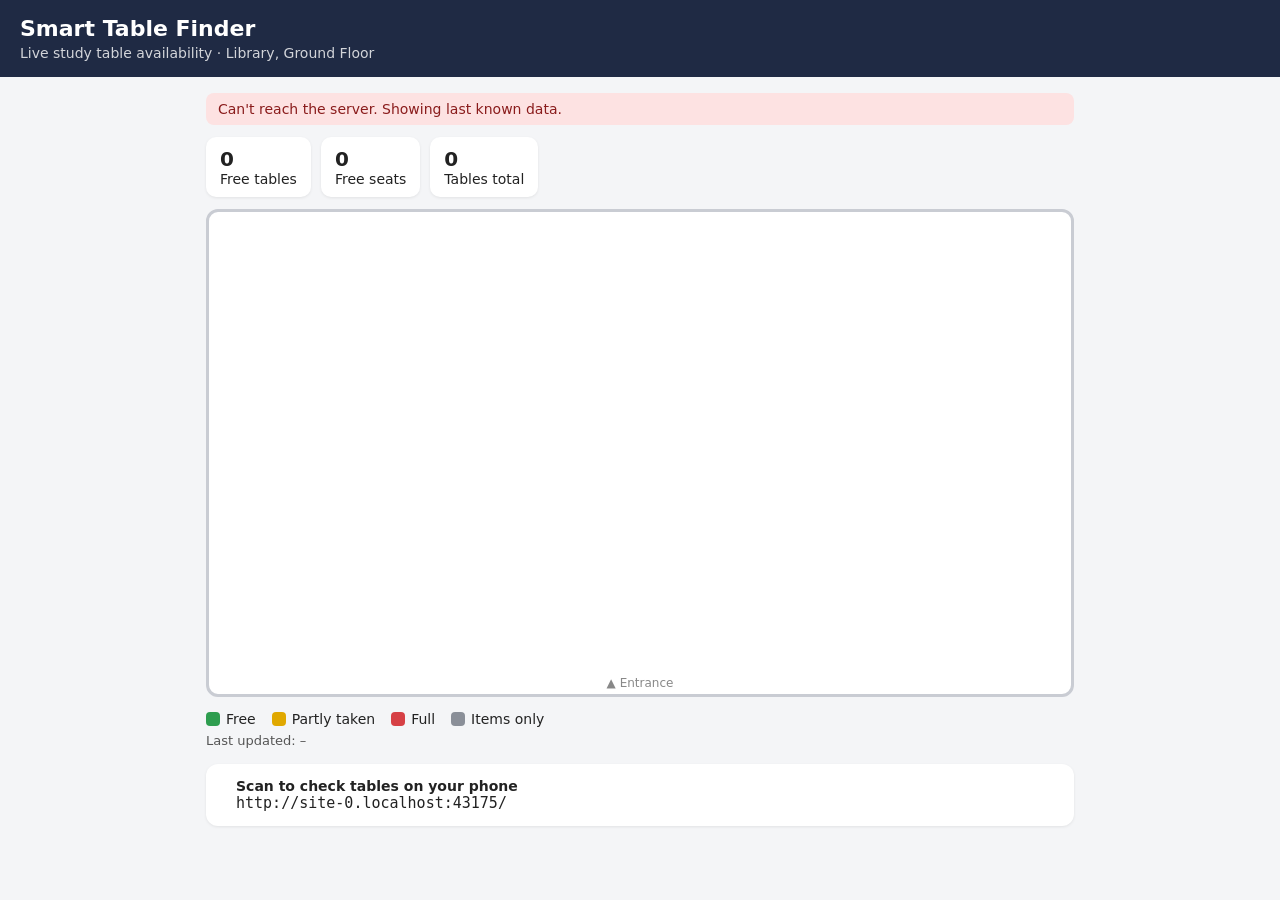
==== frontend/index.html @ f82ae107 "Add live dashboard frontend with QR code" ====
<!DOCTYPE html>
<html lang="en">
<head>
<meta charset="UTF-8">
<meta name="viewport" content="width=device-width, initial-scale=1.0">
<title>Smart Table Finder</title>
<style>
  * { box-sizing: border-box; }
  body {
    margin: 0;
    font-family: system-ui, -apple-system, Segoe UI, Roboto, sans-serif;
    background: #f4f5f7;
    color: #222;
  }
  header {
    background: #1f2a44;
    color: #fff;
    padding: 16px 20px;
  }
  header h1 { margin: 0; font-size: 22px; }
  header p { margin: 4px 0 0; font-size: 14px; opacity: 0.8; }

  main { max-width: 900px; margin: 0 auto; padding: 16px; }

  .summary {
    display: flex; gap: 10px; flex-wrap: wrap; margin-bottom: 12px;
  }
  .summary div {
    background: #fff; border-radius: 10px; padding: 10px 14px;
    box-shadow: 0 1px 3px rgba(0,0,0,0.08); font-size: 14px;
  }
  .summary b { font-size: 20px; display: block; }

  /* Floor plan: tables are placed with x/y percentages */
  .floor {
    position: relative;
    width: 100%;
    aspect-ratio: 16 / 9;
    background: #fff;
    border: 3px solid #c9ccd3;
    border-radius: 12px;
    overflow: hidden;
  }
  .floor .label-door {
    position: absolute; bottom: 4px; left: 50%; transform: translateX(-50%);
    font-size: 12px; color: #888;
  }
  .table {
    position: absolute;
    transform: translate(-50%, -50%);
    width: 22%;
    height: 26%;
    border-radius: 12px;
    display: flex; flex-direction: column;
    align-items: center; justify-content: center;
    color: #fff; font-weight: 600;
    box-shadow: 0 2px 6px rgba(0,0,0,0.15);
    transition: background-color 0.4s;
    text-align: center;
    padding: 4px;
  }
  .table .name { font-size: clamp(12px, 2.2vw, 18px); }
  .table .count { font-size: clamp(11px, 1.8vw, 15px); font-weight: 400; }
  .table .state { font-size: clamp(10px, 1.5vw, 13px); font-weight: 400; opacity: 0.95; }

  .free   { background: #2e9d4f; }
  .partly { background: #e0a800; }
  .full   { background: #d64045; }
  .items  { background: #8a8f98; }
  .unknown{ background: #c9ccd3; color: #333; }

  .legend {
    display: flex; gap: 16px; flex-wrap: wrap;
    margin: 14px 0 6px; font-size: 14px;
  }
  .legend span { display: inline-flex; align-items: center; gap: 6px; }
  .dot { width: 14px; height: 14px; border-radius: 4px; display: inline-block; }

  .status-bar { font-size: 13px; color: #555; }
  .qr-box {
    display: flex; align-items: center; gap: 16px; flex-wrap: wrap;
    background: #fff; border-radius: 12px; padding: 14px;
    margin-top: 16px; box-shadow: 0 1px 3px rgba(0,0,0,0.08);
  }
  .qr-box img { width: 140px; height: 140px; image-rendering: pixelated; }
  .qr-box .qr-text { font-size: 14px; }
  .qr-box .qr-url { font-family: monospace; font-size: 15px; word-break: break-all; }
  .offline {
    display: none;
    background: #fde2e2; color: #8a1c1c;
    padding: 8px 12px; border-radius: 8px; margin-bottom: 12px; font-size: 14px;
  }
</style>
</head>
<body>

<header>
  <h1>Smart Table Finder</h1>
  <p>Live study table availability · Library, Ground Floor</p>
</header>

<main>
  <div class="offline" id="offline">Can't reach the server. Showing last known data.</div>

  <div class="summary">
    <div><b id="sum-free">0</b>Free tables</div>
    <div><b id="sum-seats">0</b>Free seats</div>
    <div><b id="sum-total">0</b>Tables total</div>
  </div>

  <div class="floor" id="floor">
    <div class="label-door">▲ Entrance</div>
  </div>

  <div class="legend">
    <span><i class="dot free"></i>Free</span>
    <span><i class="dot partly"></i>Partly taken</span>
    <span><i class="dot full"></i>Full</span>
    <span><i class="dot items"></i>Items only</span>
  </div>

  <div class="status-bar" id="updated">Last updated: –</div>

  <div class="qr-box">
    <div id="qr"></div>
    <div class="qr-text">
      <b>Scan to check tables on your phone</b><br>
      <span class="qr-url" id="qr-url"></span>
    </div>
  </div>
</main>

<script src="qrcode.js"></script>

<script>
  // ===== SETTINGS =====
  // Fake data is used automatically when the file is opened by double-click,
  // or when the address ends with ?fake=1. Otherwise it reads the backend.
  const USE_FAKE_DATA = location.protocol === "file:" ||
                        new URLSearchParams(location.search).has("fake");
  const STATUS_URL = "/status";      // backend endpoint (Person 3)

  // Address the QR code points to. Leave empty to use the address the page
  // is opened with. Set it (e.g. "http://172.20.10.3:8000") if you open the
  // page as localhost on the laptop but want phones to use the laptop's IP.
  const PUBLIC_URL = "";
  const REFRESH_MS = 2000;           // refresh every 2 seconds

  // Where each table sits on the floor plan (x, y in % of the floor).
  // Change these to match the room in the test video.
  const TABLE_LAYOUT = {
    1: { x: 20, y: 28 },
    2: { x: 50, y: 28 },
    3: { x: 80, y: 28 },
    4: { x: 35, y: 70 },
    5: { x: 65, y: 70 }
  };

  const STATUS_TEXT = {
    free: "Free",
    partly: "Partly taken",
    full: "Full",
    items: "Items only"
  };

  // ===== FAKE DATA (for testing before the backend exists) =====
  const fakeTables = [
    { table_id: 1, seats: 4, people: 0, items: 0 },
    { table_id: 2, seats: 4, people: 2, items: 1 },
    { table_id: 3, seats: 2, people: 2, items: 2 },
    { table_id: 4, seats: 4, people: 0, items: 2 },
    { table_id: 5, seats: 6, people: 3, items: 1 }
  ];

  function statusFromCounts(t) {
    if (t.people === 0 && t.items === 0) return "free";
    if (t.people === 0 && t.items > 0) return "items";
    if (t.people >= t.seats) return "full";
    return "partly";
  }

  function makeFakeStatus() {
    // Randomly change one table each refresh so you can see updates
    const t = fakeTables[Math.floor(Math.random() * fakeTables.length)];
    t.people = Math.floor(Math.random() * (t.seats + 1));
    t.items = Math.floor(Math.random() * 3);
    return fakeTables.map(t => ({
      table_id: t.table_id,
      seats: t.seats,
      people: t.people,
      status: statusFromCounts(t)
    }));
  }

  // ===== DRAWING =====
  function render(tables) {
    const floor = document.getElementById("floor");
    let freeTables = 0, freeSeats = 0;

    // Tables the server no longer reports (e.g. detector stopped): show "No data"
    const seen = new Set(tables.map(t => "table-" + t.table_id));
    floor.querySelectorAll(".table").forEach(box => {
      if (!seen.has(box.id)) {
        box.className = "table unknown";
        box.querySelector(".count").textContent = "";
        box.querySelector(".state").textContent = "No data";
      }
    });

    tables.forEach(t => {
      const pos = TABLE_LAYOUT[t.table_id] || { x: 50, y: 50 };
      let box = document.getElementById("table-" + t.table_id);

      if (!box) {
        box = document.createElement("div");
        box.id = "table-" + t.table_id;
        box.innerHTML = '<div class="name"></div><div class="count"></div><div class="state"></div>';
        floor.appendChild(box);
      }

      const status = STATUS_TEXT[t.status] ? t.status : "unknown";
      box.className = "table " + status;
      box.style.left = pos.x + "%";
      box.style.top = pos.y + "%";
      box.querySelector(".name").textContent = "Table " + t.table_id;
      box.querySelector(".count").textContent = t.people + " / " + t.seats + " seats";
      box.querySelector(".state").textContent = STATUS_TEXT[t.status] || "Unknown";

      if (t.status === "free") freeTables++;
      if (t.status === "free" || t.status === "partly") {
        freeSeats += Math.max(t.seats - t.people, 0);
      }
    });

    document.getElementById("sum-free").textContent = freeTables;
    document.getElementById("sum-seats").textContent = freeSeats;
    document.getElementById("sum-total").textContent = tables.length;
    document.getElementById("updated").textContent =
      "Last updated: " + new Date().toLocaleTimeString();
  }

  // ===== GET DATA =====
  async function update() {
    const offline = document.getElementById("offline");
    try {
      let tables;
      if (USE_FAKE_DATA) {
        tables = makeFakeStatus();
      } else {
        const res = await fetch(STATUS_URL, { cache: "no-store" });
        if (!res.ok) throw new Error("HTTP " + res.status);
        tables = await res.json();
      }
      offline.style.display = "none";
      render(tables);
    } catch (err) {
      console.log("Update failed:", err);
      offline.style.display = "block";
    }
  }

  // ===== QR CODE =====
  function drawQR() {
    const isLocal = location.protocol === "file:" ||
                    ["localhost", "127.0.0.1"].includes(location.hostname);
    const url = PUBLIC_URL || (isLocal ? "" : location.origin + "/");
    const urlEl = document.getElementById("qr-url");

    if (!url) {
      urlEl.textContent = "Open this page as http://YOUR-IP:8000 (or set PUBLIC_URL) to show the QR code.";
      return;
    }
    urlEl.textContent = url;
    if (typeof qrcode !== "function") return;   // QR library missing: show the address only
    const qr = qrcode(0, "M");
    qr.addData(url);
    qr.make();
    document.getElementById("qr").innerHTML = qr.createImgTag(5, 8);
  }

  drawQR();
  update();
  setInterval(update, REFRESH_MS);
</script>

</body>
</html>
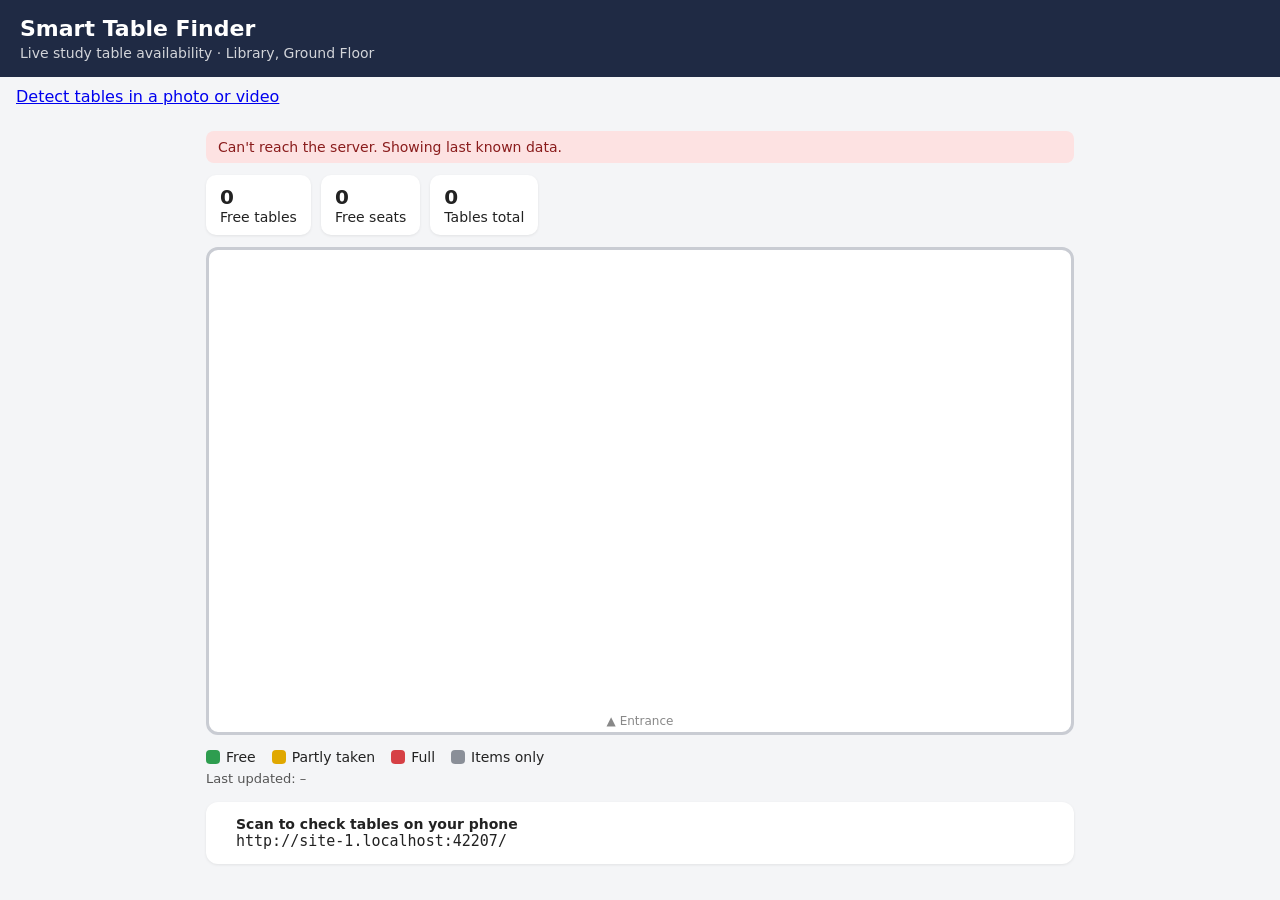
==== commit d952406a: "Display hosted Roboflow table predictions on the selected photo or video frame" ====
--- a/frontend/index.html
+++ b/frontend/index.html
@@ -98,6 +98,7 @@
   <h1>Smart Table Finder</h1>
   <p>Live study table availability · Library, Ground Floor</p>
 </header>
+<nav style="padding: 0.6rem 1rem"><a href="/photo.html">Detect tables in a photo or video</a></nav>
 
 <main>
   <div class="offline" id="offline">Can't reach the server. Showing last known data.</div>
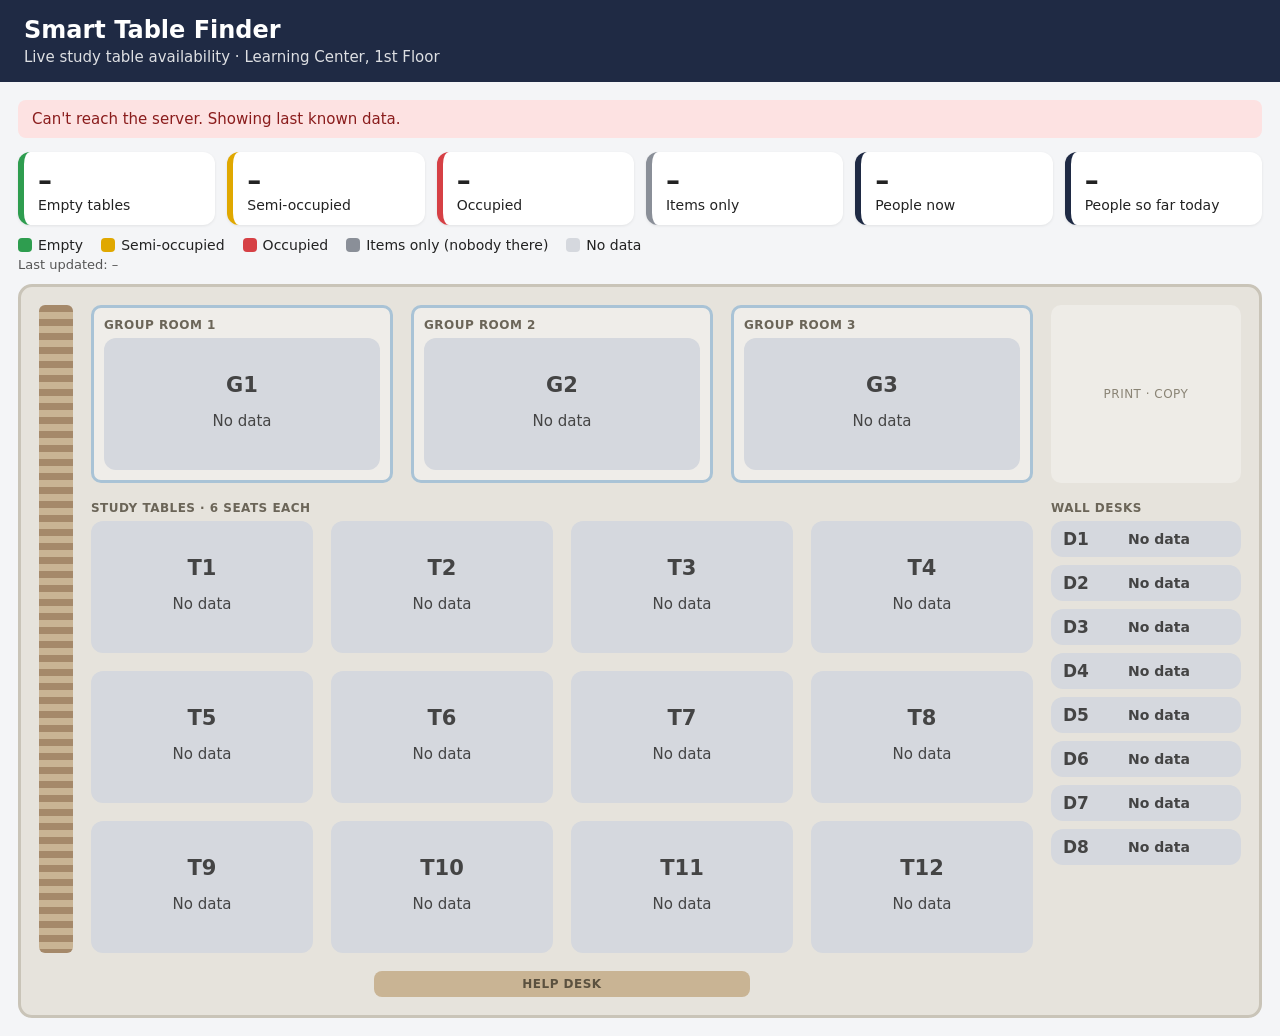
==== commit a09a5493: "Room layout dashboard, frontend README, test server; remove QR code" ====
--- a/frontend/index.html
+++ b/frontend/index.html
@@ -3,7 +3,7 @@
 <head>
 <meta charset="UTF-8">
 <meta name="viewport" content="width=device-width, initial-scale=1.0">
-<title>Smart Table Finder</title>
+<title>Smart Table Finder · Learning Center</title>
 <style>
   * { box-sizing: border-box; }
   body {
@@ -12,83 +12,139 @@
     background: #f4f5f7;
     color: #222;
   }
-  header {
-    background: #1f2a44;
-    color: #fff;
-    padding: 16px 20px;
-  }
-  header h1 { margin: 0; font-size: 22px; }
-  header p { margin: 4px 0 0; font-size: 14px; opacity: 0.8; }
-
-  main { max-width: 900px; margin: 0 auto; padding: 16px; }
-
-  .summary {
-    display: flex; gap: 10px; flex-wrap: wrap; margin-bottom: 12px;
-  }
-  .summary div {
-    background: #fff; border-radius: 10px; padding: 10px 14px;
-    box-shadow: 0 1px 3px rgba(0,0,0,0.08); font-size: 14px;
-  }
-  .summary b { font-size: 20px; display: block; }
-
-  /* Floor plan: tables are placed with x/y percentages */
-  .floor {
-    position: relative;
-    width: 100%;
-    aspect-ratio: 16 / 9;
-    background: #fff;
-    border: 3px solid #c9ccd3;
-    border-radius: 12px;
-    overflow: hidden;
-  }
-  .floor .label-door {
-    position: absolute; bottom: 4px; left: 50%; transform: translateX(-50%);
-    font-size: 12px; color: #888;
-  }
-  .table {
-    position: absolute;
-    transform: translate(-50%, -50%);
-    width: 22%;
-    height: 26%;
-    border-radius: 12px;
-    display: flex; flex-direction: column;
-    align-items: center; justify-content: center;
-    color: #fff; font-weight: 600;
-    box-shadow: 0 2px 6px rgba(0,0,0,0.15);
-    transition: background-color 0.4s;
-    text-align: center;
-    padding: 4px;
-  }
-  .table .name { font-size: clamp(12px, 2.2vw, 18px); }
-  .table .count { font-size: clamp(11px, 1.8vw, 15px); font-weight: 400; }
-  .table .state { font-size: clamp(10px, 1.5vw, 13px); font-weight: 400; opacity: 0.95; }
-
-  .free   { background: #2e9d4f; }
-  .partly { background: #e0a800; }
-  .full   { background: #d64045; }
-  .items  { background: #8a8f98; }
-  .unknown{ background: #c9ccd3; color: #333; }
-
-  .legend {
-    display: flex; gap: 16px; flex-wrap: wrap;
-    margin: 14px 0 6px; font-size: 14px;
-  }
-  .legend span { display: inline-flex; align-items: center; gap: 6px; }
-  .dot { width: 14px; height: 14px; border-radius: 4px; display: inline-block; }
-
-  .status-bar { font-size: 13px; color: #555; }
-  .qr-box {
-    display: flex; align-items: center; gap: 16px; flex-wrap: wrap;
-    background: #fff; border-radius: 12px; padding: 14px;
-    margin-top: 16px; box-shadow: 0 1px 3px rgba(0,0,0,0.08);
-  }
-  .qr-box img { width: 140px; height: 140px; image-rendering: pixelated; }
-  .qr-box .qr-text { font-size: 14px; }
-  .qr-box .qr-url { font-family: monospace; font-size: 15px; word-break: break-all; }
+  header { background: #1f2a44; color: #fff; padding: 16px 24px; }
+  header h1 { margin: 0; font-size: 24px; }
+  header p { margin: 4px 0 0; font-size: 15px; opacity: 0.85; }
+
+  main { max-width: 1300px; margin: 0 auto; padding: 18px; }
+
   .offline {
     display: none;
     background: #fde2e2; color: #8a1c1c;
-    padding: 8px 12px; border-radius: 8px; margin-bottom: 12px; font-size: 14px;
+    padding: 10px 14px; border-radius: 8px; margin-bottom: 14px; font-size: 15px;
+  }
+
+  /* ===== Summary ===== */
+  .summary { display: grid; grid-template-columns: repeat(6, 1fr); gap: 12px; }
+  .summary div {
+    background: #fff; border-radius: 12px; padding: 12px 14px;
+    box-shadow: 0 1px 3px rgba(0,0,0,0.08); font-size: 14px;
+    border-left: 6px solid #c9ccd3;
+  }
+  .summary b { font-size: 28px; display: block; }
+  .summary .c-free   { border-left-color: #2e9d4f; }
+  .summary .c-partly { border-left-color: #e0a800; }
+  .summary .c-full   { border-left-color: #d64045; }
+  .summary .c-items  { border-left-color: #8a8f98; }
+  .summary .c-people { border-left-color: #1f2a44; }
+
+  .legend { display: flex; gap: 18px; flex-wrap: wrap; margin: 12px 0 4px; font-size: 14px; }
+  .legend span { display: inline-flex; align-items: center; gap: 6px; }
+  .dot { width: 14px; height: 14px; border-radius: 4px; display: inline-block; }
+  .status-bar { font-size: 13px; color: #555; margin-bottom: 12px; }
+
+  /* ===== Room layout (same arrangement as the camera view) ===== */
+  .floor {
+    display: grid;
+    grid-template-columns: 34px 1fr 190px;
+    grid-template-areas:
+      "shelf rooms print"
+      "shelf study desks"
+      ".     help  .";
+    gap: 18px;
+    background: #e6e3dc;
+    border: 3px solid #c9c4b8;
+    border-radius: 14px;
+    padding: 18px;
+  }
+  .area-label {
+    font-size: 12px; font-weight: 600; color: #6b6558;
+    text-transform: uppercase; letter-spacing: 0.04em; margin-bottom: 6px;
+  }
+
+  .rooms { grid-area: rooms; display: grid; grid-template-columns: repeat(3, 1fr); gap: 18px; }
+  .room {
+    border: 3px solid #a9c3d6;
+    border-radius: 10px;
+    background: rgba(255,255,255,0.35);
+    padding: 10px;
+  }
+  .print {
+    grid-area: print; border-radius: 10px; background: rgba(255,255,255,0.3);
+    display: flex; align-items: center; justify-content: center;
+    font-size: 12px; color: #8a8475; text-transform: uppercase; letter-spacing: 0.04em;
+  }
+  .shelf {
+    grid-area: shelf; border-radius: 6px;
+    background: repeating-linear-gradient(180deg, #a5896a 0 7px, #c9b494 7px 14px);
+  }
+  .study-wrap { grid-area: study; }
+  .study { display: grid; grid-template-columns: repeat(4, 1fr); gap: 18px; }
+  .desks-wrap { grid-area: desks; }
+  .desks { display: flex; flex-direction: column; gap: 8px; }
+  .help {
+    grid-area: help; justify-self: center; width: 40%;
+    background: #c9b494; border-radius: 8px; padding: 6px;
+    text-align: center; font-size: 12px; font-weight: 600; color: #5b513f;
+    text-transform: uppercase; letter-spacing: 0.04em;
+  }
+
+  /* ===== Table cards ===== */
+  .card {
+    border-radius: 12px;
+    padding: 14px 10px;
+    color: #fff;
+    text-align: center;
+    box-shadow: 0 2px 8px rgba(0,0,0,0.15);
+    transition: background-color 0.4s;
+    min-height: 132px;
+    display: flex; flex-direction: column; align-items: center; justify-content: center; gap: 5px;
+  }
+  .card .name  { font-size: 21px; font-weight: 700; }
+  .card .count { font-size: 16px; font-weight: 600; }
+  .card .state { font-size: 15px; }
+  .card .timer { font-size: 13px; font-weight: 600; }
+  .seats { display: flex; flex-wrap: wrap; justify-content: center; gap: 5px; max-width: 140px; }
+  .seat { width: 14px; height: 14px; border-radius: 50%; border: 2px solid rgba(255,255,255,0.9); }
+  .seat.taken { background: rgba(255,255,255,0.95); }
+
+  /* Wall desks: compact one-line cards */
+  .desks .card {
+    min-height: 0; padding: 8px 12px;
+    flex-direction: row; justify-content: space-between; gap: 8px;
+  }
+  .desks .name { font-size: 17px; }
+  .desks .state { font-size: 14px; font-weight: 600; }
+  .desks .count, .desks .seats { display: none; }
+  .desks .timer { font-size: 12px; }
+
+  .free    { background: #2e9d4f; }
+  .partly  { background: #e0a800; color: #222; }
+  .partly .seat { border-color: rgba(34,34,34,0.75); }
+  .partly .seat.taken { background: rgba(34,34,34,0.8); }
+  .full    { background: #d64045; }
+  .items   { background: #8a8f98; }
+  .unknown { background: #d5d8de; color: #444; box-shadow: none; }
+  .unknown .seat { border-color: #9aa0ab; }
+
+  /* ===== Phones and narrow screens: stacked sections ===== */
+  @media (max-width: 900px) {
+    .summary { grid-template-columns: repeat(3, 1fr); }
+    .floor {
+      grid-template-columns: 1fr;
+      grid-template-areas: "rooms" "study" "desks";
+      padding: 12px;
+    }
+    .shelf, .print, .help { display: none; }
+    .study { grid-template-columns: repeat(2, 1fr); gap: 12px; }
+    .rooms { gap: 10px; }
+    .room { padding: 6px; }
+    .desks { display: grid; grid-template-columns: repeat(2, 1fr); }
+  }
+  @media (max-width: 560px) {
+    .summary { grid-template-columns: repeat(2, 1fr); }
+    .rooms { grid-template-columns: 1fr; }
+    .card { min-height: 112px; }
   }
 </style>
 </head>
@@ -96,190 +152,213 @@
 
 <header>
   <h1>Smart Table Finder</h1>
-  <p>Live study table availability · Library, Ground Floor</p>
+  <p>Live study table availability · Learning Center, 1st Floor</p>
 </header>
-<nav style="padding: 0.6rem 1rem"><a href="/photo.html">Detect tables in a photo or video</a></nav>
 
 <main>
   <div class="offline" id="offline">Can't reach the server. Showing last known data.</div>
 
   <div class="summary">
-    <div><b id="sum-free">0</b>Free tables</div>
-    <div><b id="sum-seats">0</b>Free seats</div>
-    <div><b id="sum-total">0</b>Tables total</div>
+    <div class="c-free"><b id="sum-free">–</b>Empty tables</div>
+    <div class="c-partly"><b id="sum-partly">–</b>Semi-occupied</div>
+    <div class="c-full"><b id="sum-full">–</b>Occupied</div>
+    <div class="c-items"><b id="sum-items">–</b>Items only</div>
+    <div class="c-people"><b id="sum-people-now">–</b>People now</div>
+    <div class="c-people"><b id="sum-people-today">–</b>People so far today</div>
   </div>
 
-  <div class="floor" id="floor">
-    <div class="label-door">▲ Entrance</div>
+  <div class="legend">
+    <span><i class="dot free"></i>Empty</span>
+    <span><i class="dot partly"></i>Semi-occupied</span>
+    <span><i class="dot full"></i>Occupied</span>
+    <span><i class="dot items"></i>Items only (nobody there)</span>
+    <span><i class="dot unknown"></i>No data</span>
   </div>
-
-  <div class="legend">
-    <span><i class="dot free"></i>Free</span>
-    <span><i class="dot partly"></i>Partly taken</span>
-    <span><i class="dot full"></i>Full</span>
-    <span><i class="dot items"></i>Items only</span>
-  </div>
-
   <div class="status-bar" id="updated">Last updated: –</div>
 
-  <div class="qr-box">
-    <div id="qr"></div>
-    <div class="qr-text">
-      <b>Scan to check tables on your phone</b><br>
-      <span class="qr-url" id="qr-url"></span>
+  <div class="floor">
+    <div class="shelf" title="Bookshelf"></div>
+    <div class="rooms" id="rooms"></div>
+    <div class="print">Print · Copy</div>
+    <div class="study-wrap">
+      <div class="area-label">Study tables · 6 seats each</div>
+      <div class="study" id="study"></div>
     </div>
+    <div class="desks-wrap">
+      <div class="area-label">Wall desks</div>
+      <div class="desks" id="desks"></div>
+    </div>
+    <div class="help">Help desk</div>
   </div>
 </main>
 
-<script src="qrcode.js"></script>
-
 <script>
   // ===== SETTINGS =====
-  // Fake data is used automatically when the file is opened by double-click,
-  // or when the address ends with ?fake=1. Otherwise it reads the backend.
+  // Fake data is used when the file is opened by double-click, or with ?fake=1.
   const USE_FAKE_DATA = location.protocol === "file:" ||
                         new URLSearchParams(location.search).has("fake");
-  const STATUS_URL = "/status";      // backend endpoint (Person 3)
-
-  // Address the QR code points to. Leave empty to use the address the page
-  // is opened with. Set it (e.g. "http://172.20.10.3:8000") if you open the
-  // page as localhost on the laptop but want phones to use the laptop's IP.
-  const PUBLIC_URL = "";
-  const REFRESH_MS = 2000;           // refresh every 2 seconds
-
-  // Where each table sits on the floor plan (x, y in % of the floor).
-  // Change these to match the room in the test video.
-  const TABLE_LAYOUT = {
-    1: { x: 20, y: 28 },
-    2: { x: 50, y: 28 },
-    3: { x: 80, y: 28 },
-    4: { x: 35, y: 70 },
-    5: { x: 65, y: 70 }
+  const STATUS_URL = "/status";   // table list from the backend
+  const STATS_URL  = "/stats";    // optional: {"people_so_far": N}
+  const REFRESH_MS = 2000;
+
+  // ===== TABLES (id = the table_id the detector sends) =====
+  // seats is only a fallback; the backend's seat count is shown when available.
+  const GROUP_ROOMS = [
+    { id: 13, label: "Group Room 1", seats: 5 },
+    { id: 14, label: "Group Room 2", seats: 5 },
+    { id: 15, label: "Group Room 3", seats: 5 }
+  ];
+  // T1-T12: left to right, top to bottom (4 columns x 3 rows)
+  const STUDY_TABLES = Array.from({ length: 12 }, (_, i) => ({ id: i + 1, label: "T" + (i + 1), seats: 6 }));
+  // D1-D8: right wall, top to bottom
+  const WALL_DESKS = Array.from({ length: 8 }, (_, i) => ({ id: 16 + i, label: "D" + (i + 1), seats: 1 }));
+  const ALL_TABLES = [...GROUP_ROOMS, ...STUDY_TABLES, ...WALL_DESKS];
+
+  const STATUS_TEXT = {
+    free: "Empty", partly: "Semi-occupied", full: "Occupied",
+    items: "Items only", unknown: "No data"
   };
 
-  const STATUS_TEXT = {
-    free: "Free",
-    partly: "Partly taken",
-    full: "Full",
-    items: "Items only"
-  };
-
-  // ===== FAKE DATA (for testing before the backend exists) =====
-  const fakeTables = [
-    { table_id: 1, seats: 4, people: 0, items: 0 },
-    { table_id: 2, seats: 4, people: 2, items: 1 },
-    { table_id: 3, seats: 2, people: 2, items: 2 },
-    { table_id: 4, seats: 4, people: 0, items: 2 },
-    { table_id: 5, seats: 6, people: 3, items: 1 }
-  ];
-
-  function statusFromCounts(t) {
+  // ===== FAKE DATA =====
+  const fake = ALL_TABLES.map(t => ({
+    table_id: t.id, seats: t.seats,
+    people: Math.floor(Math.random() * (t.seats + 1)),
+    items: Math.floor(Math.random() * 3), items_seconds: 0
+  }));
+  let fakeToday = 41;
+
+  function fakeStatus(t) {
     if (t.people === 0 && t.items === 0) return "free";
-    if (t.people === 0 && t.items > 0) return "items";
+    if (t.people === 0) return "items";
     if (t.people >= t.seats) return "full";
     return "partly";
   }
-
   function makeFakeStatus() {
-    // Randomly change one table each refresh so you can see updates
-    const t = fakeTables[Math.floor(Math.random() * fakeTables.length)];
+    const t = fake[Math.floor(Math.random() * fake.length)];
+    const before = t.people;
     t.people = Math.floor(Math.random() * (t.seats + 1));
     t.items = Math.floor(Math.random() * 3);
-    return fakeTables.map(t => ({
-      table_id: t.table_id,
-      seats: t.seats,
-      people: t.people,
-      status: statusFromCounts(t)
+    if (t.people > before) fakeToday += t.people - before;
+    fake.forEach(x => { x.items_seconds = fakeStatus(x) === "items" ? x.items_seconds + 2 : 0; });
+    return fake.map(x => ({
+      table_id: x.table_id, seats: x.seats, people: x.people,
+      status: fakeStatus(x), items_seconds: x.items_seconds
     }));
   }
 
-  // ===== DRAWING =====
-  function render(tables) {
-    const floor = document.getElementById("floor");
-    let freeTables = 0, freeSeats = 0;
-
-    // Tables the server no longer reports (e.g. detector stopped): show "No data"
-    const seen = new Set(tables.map(t => "table-" + t.table_id));
-    floor.querySelectorAll(".table").forEach(box => {
-      if (!seen.has(box.id)) {
-        box.className = "table unknown";
-        box.querySelector(".count").textContent = "";
-        box.querySelector(".state").textContent = "No data";
+  // ===== BUILD THE ROOM ONCE =====
+  function makeCard(t) {
+    const card = document.createElement("div");
+    card.id = "table-" + t.id;
+    card.className = "card unknown";
+    card.innerHTML = '<div class="name"></div><div class="seats"></div>' +
+                     '<div class="count"></div><div class="state">No data</div><div class="timer"></div>';
+    card.querySelector(".name").textContent = t.label.replace("Group Room ", "G");
+    return card;
+  }
+
+  function buildRoom() {
+    const rooms = document.getElementById("rooms");
+    GROUP_ROOMS.forEach(t => {
+      const room = document.createElement("div");
+      room.className = "room";
+      const label = document.createElement("div");
+      label.className = "area-label";
+      label.textContent = t.label;
+      room.append(label, makeCard(t));
+      rooms.appendChild(room);
+    });
+    const study = document.getElementById("study");
+    STUDY_TABLES.forEach(t => study.appendChild(makeCard(t)));
+    const desks = document.getElementById("desks");
+    WALL_DESKS.forEach(t => desks.appendChild(makeCard(t)));
+  }
+
+  function formatTimer(sec) {
+    if (!sec) return "";
+    return sec < 60 ? sec + " s" : Math.floor(sec / 60) + " min";
+  }
+
+  // ===== UPDATE THE CARDS =====
+  function render(rows) {
+    const byId = Object.fromEntries(rows.map(r => [r.table_id, r]));
+    const counts = { free: 0, partly: 0, full: 0, items: 0 };
+    let peopleNow = 0;
+
+    ALL_TABLES.forEach(t => {
+      const r = byId[t.id];
+      const status = r && STATUS_TEXT[r.status] ? r.status : "unknown";
+      const seats = r && r.seats ? r.seats : t.seats;
+      const people = r && typeof r.people === "number" ? r.people : 0;
+      const card = document.getElementById("table-" + t.id);
+
+      card.className = "card " + status;
+      card.title = t.label + ": " + STATUS_TEXT[status] + (r ? " (" + people + "/" + seats + ")" : "");
+      card.querySelector(".count").textContent =
+        r ? people + " / " + seats + (seats === 1 ? " seat" : " seats") : "";
+      card.querySelector(".state").textContent = STATUS_TEXT[status];
+      card.querySelector(".timer").textContent =
+        status === "items" && r.items_seconds ? "⏱ " + formatTimer(r.items_seconds) : "";
+
+      // Seat dots: filled = someone sitting there
+      const seatsEl = card.querySelector(".seats");
+      seatsEl.innerHTML = "";
+      for (let i = 0; i < seats; i++) {
+        const d = document.createElement("span");
+        d.className = "seat" + (r && i < people ? " taken" : "");
+        seatsEl.appendChild(d);
       }
+
+      if (counts[status] !== undefined) counts[status]++;
+      peopleNow += people;
     });
 
-    tables.forEach(t => {
-      const pos = TABLE_LAYOUT[t.table_id] || { x: 50, y: 50 };
-      let box = document.getElementById("table-" + t.table_id);
-
-      if (!box) {
-        box = document.createElement("div");
-        box.id = "table-" + t.table_id;
-        box.innerHTML = '<div class="name"></div><div class="count"></div><div class="state"></div>';
-        floor.appendChild(box);
-      }
-
-      const status = STATUS_TEXT[t.status] ? t.status : "unknown";
-      box.className = "table " + status;
-      box.style.left = pos.x + "%";
-      box.style.top = pos.y + "%";
-      box.querySelector(".name").textContent = "Table " + t.table_id;
-      box.querySelector(".count").textContent = t.people + " / " + t.seats + " seats";
-      box.querySelector(".state").textContent = STATUS_TEXT[t.status] || "Unknown";
-
-      if (t.status === "free") freeTables++;
-      if (t.status === "free" || t.status === "partly") {
-        freeSeats += Math.max(t.seats - t.people, 0);
-      }
-    });
-
-    document.getElementById("sum-free").textContent = freeTables;
-    document.getElementById("sum-seats").textContent = freeSeats;
-    document.getElementById("sum-total").textContent = tables.length;
+    document.getElementById("sum-free").textContent = counts.free;
+    document.getElementById("sum-partly").textContent = counts.partly;
+    document.getElementById("sum-full").textContent = counts.full;
+    document.getElementById("sum-items").textContent = counts.items;
+    document.getElementById("sum-people-now").textContent = peopleNow;
     document.getElementById("updated").textContent =
       "Last updated: " + new Date().toLocaleTimeString();
   }
 
   // ===== GET DATA =====
+  async function updateStats() {
+    if (USE_FAKE_DATA) {
+      document.getElementById("sum-people-today").textContent = fakeToday;
+      return;
+    }
+    try {
+      const res = await fetch(STATS_URL, { cache: "no-store" });
+      if (!res.ok) return;
+      const data = await res.json();
+      if (typeof data.people_so_far === "number") {
+        document.getElementById("sum-people-today").textContent = data.people_so_far;
+      }
+    } catch (e) { /* keep "–" */ }
+  }
+
   async function update() {
     const offline = document.getElementById("offline");
     try {
-      let tables;
+      let rows;
       if (USE_FAKE_DATA) {
-        tables = makeFakeStatus();
+        rows = makeFakeStatus();
       } else {
         const res = await fetch(STATUS_URL, { cache: "no-store" });
         if (!res.ok) throw new Error("HTTP " + res.status);
-        tables = await res.json();
+        rows = await res.json();
       }
       offline.style.display = "none";
-      render(tables);
+      render(rows);
+      updateStats();
     } catch (err) {
       console.log("Update failed:", err);
       offline.style.display = "block";
     }
   }
 
-  // ===== QR CODE =====
-  function drawQR() {
-    const isLocal = location.protocol === "file:" ||
-                    ["localhost", "127.0.0.1"].includes(location.hostname);
-    const url = PUBLIC_URL || (isLocal ? "" : location.origin + "/");
-    const urlEl = document.getElementById("qr-url");
-
-    if (!url) {
-      urlEl.textContent = "Open this page as http://YOUR-IP:8000 (or set PUBLIC_URL) to show the QR code.";
-      return;
-    }
-    urlEl.textContent = url;
-    if (typeof qrcode !== "function") return;   // QR library missing: show the address only
-    const qr = qrcode(0, "M");
-    qr.addData(url);
-    qr.make();
-    document.getElementById("qr").innerHTML = qr.createImgTag(5, 8);
-  }
-
-  drawQR();
+  buildRoom();
   update();
   setInterval(update, REFRESH_MS);
 </script>
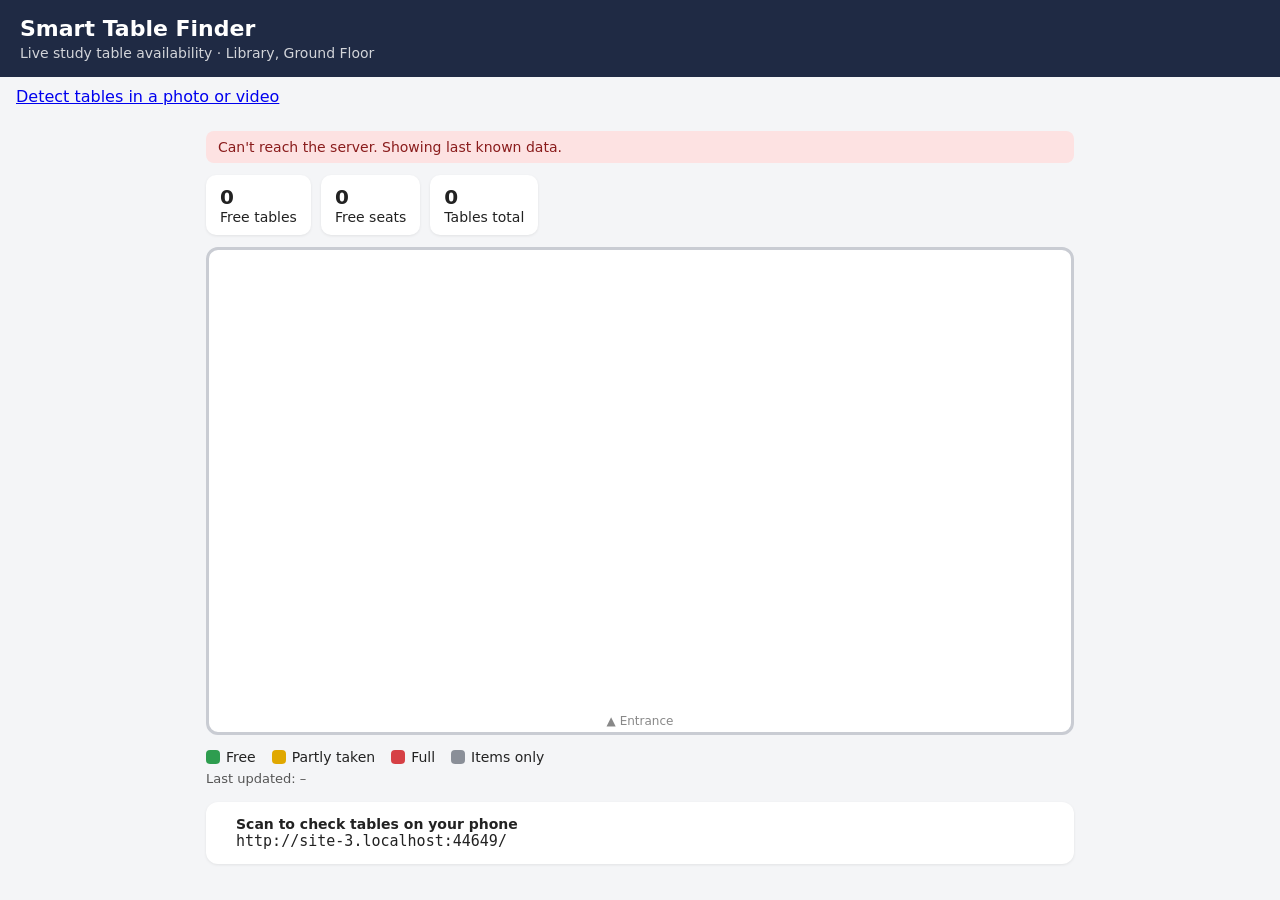
==== commit 87c243aa: "Keep file and video controls in English across browser locales" ====
--- a/frontend/index.html
+++ b/frontend/index.html
@@ -3,7 +3,7 @@
 <head>
 <meta charset="UTF-8">
 <meta name="viewport" content="width=device-width, initial-scale=1.0">
-<title>Smart Table Finder · Learning Center</title>
+<title>Smart Table Finder</title>
 <style>
   * { box-sizing: border-box; }
   body {
@@ -12,139 +12,83 @@
     background: #f4f5f7;
     color: #222;
   }
-  header { background: #1f2a44; color: #fff; padding: 16px 24px; }
-  header h1 { margin: 0; font-size: 24px; }
-  header p { margin: 4px 0 0; font-size: 15px; opacity: 0.85; }
-
-  main { max-width: 1300px; margin: 0 auto; padding: 18px; }
-
+  header {
+    background: #1f2a44;
+    color: #fff;
+    padding: 16px 20px;
+  }
+  header h1 { margin: 0; font-size: 22px; }
+  header p { margin: 4px 0 0; font-size: 14px; opacity: 0.8; }
+
+  main { max-width: 900px; margin: 0 auto; padding: 16px; }
+
+  .summary {
+    display: flex; gap: 10px; flex-wrap: wrap; margin-bottom: 12px;
+  }
+  .summary div {
+    background: #fff; border-radius: 10px; padding: 10px 14px;
+    box-shadow: 0 1px 3px rgba(0,0,0,0.08); font-size: 14px;
+  }
+  .summary b { font-size: 20px; display: block; }
+
+  /* Floor plan: tables are placed with x/y percentages */
+  .floor {
+    position: relative;
+    width: 100%;
+    aspect-ratio: 16 / 9;
+    background: #fff;
+    border: 3px solid #c9ccd3;
+    border-radius: 12px;
+    overflow: hidden;
+  }
+  .floor .label-door {
+    position: absolute; bottom: 4px; left: 50%; transform: translateX(-50%);
+    font-size: 12px; color: #888;
+  }
+  .table {
+    position: absolute;
+    transform: translate(-50%, -50%);
+    width: 22%;
+    height: 26%;
+    border-radius: 12px;
+    display: flex; flex-direction: column;
+    align-items: center; justify-content: center;
+    color: #fff; font-weight: 600;
+    box-shadow: 0 2px 6px rgba(0,0,0,0.15);
+    transition: background-color 0.4s;
+    text-align: center;
+    padding: 4px;
+  }
+  .table .name { font-size: clamp(12px, 2.2vw, 18px); }
+  .table .count { font-size: clamp(11px, 1.8vw, 15px); font-weight: 400; }
+  .table .state { font-size: clamp(10px, 1.5vw, 13px); font-weight: 400; opacity: 0.95; }
+
+  .free   { background: #2e9d4f; }
+  .partly { background: #e0a800; }
+  .full   { background: #d64045; }
+  .items  { background: #8a8f98; }
+  .unknown{ background: #c9ccd3; color: #333; }
+
+  .legend {
+    display: flex; gap: 16px; flex-wrap: wrap;
+    margin: 14px 0 6px; font-size: 14px;
+  }
+  .legend span { display: inline-flex; align-items: center; gap: 6px; }
+  .dot { width: 14px; height: 14px; border-radius: 4px; display: inline-block; }
+
+  .status-bar { font-size: 13px; color: #555; }
+  .qr-box {
+    display: flex; align-items: center; gap: 16px; flex-wrap: wrap;
+    background: #fff; border-radius: 12px; padding: 14px;
+    margin-top: 16px; box-shadow: 0 1px 3px rgba(0,0,0,0.08);
+  }
+  .qr-box img { width: 140px; height: 140px; image-rendering: pixelated; }
+  .qr-box .qr-text { font-size: 14px; }
+  .qr-box .qr-url { font-family: monospace; font-size: 15px; word-break: break-all; }
   .offline {
     display: none;
     background: #fde2e2; color: #8a1c1c;
-    padding: 10px 14px; border-radius: 8px; margin-bottom: 14px; font-size: 15px;
-  }
-
-  /* ===== Summary ===== */
-  .summary { display: grid; grid-template-columns: repeat(6, 1fr); gap: 12px; }
-  .summary div {
-    background: #fff; border-radius: 12px; padding: 12px 14px;
-    box-shadow: 0 1px 3px rgba(0,0,0,0.08); font-size: 14px;
-    border-left: 6px solid #c9ccd3;
-  }
-  .summary b { font-size: 28px; display: block; }
-  .summary .c-free   { border-left-color: #2e9d4f; }
-  .summary .c-partly { border-left-color: #e0a800; }
-  .summary .c-full   { border-left-color: #d64045; }
-  .summary .c-items  { border-left-color: #8a8f98; }
-  .summary .c-people { border-left-color: #1f2a44; }
-
-  .legend { display: flex; gap: 18px; flex-wrap: wrap; margin: 12px 0 4px; font-size: 14px; }
-  .legend span { display: inline-flex; align-items: center; gap: 6px; }
-  .dot { width: 14px; height: 14px; border-radius: 4px; display: inline-block; }
-  .status-bar { font-size: 13px; color: #555; margin-bottom: 12px; }
-
-  /* ===== Room layout (same arrangement as the camera view) ===== */
-  .floor {
-    display: grid;
-    grid-template-columns: 34px 1fr 190px;
-    grid-template-areas:
-      "shelf rooms print"
-      "shelf study desks"
-      ".     help  .";
-    gap: 18px;
-    background: #e6e3dc;
-    border: 3px solid #c9c4b8;
-    border-radius: 14px;
-    padding: 18px;
-  }
-  .area-label {
-    font-size: 12px; font-weight: 600; color: #6b6558;
-    text-transform: uppercase; letter-spacing: 0.04em; margin-bottom: 6px;
-  }
-
-  .rooms { grid-area: rooms; display: grid; grid-template-columns: repeat(3, 1fr); gap: 18px; }
-  .room {
-    border: 3px solid #a9c3d6;
-    border-radius: 10px;
-    background: rgba(255,255,255,0.35);
-    padding: 10px;
-  }
-  .print {
-    grid-area: print; border-radius: 10px; background: rgba(255,255,255,0.3);
-    display: flex; align-items: center; justify-content: center;
-    font-size: 12px; color: #8a8475; text-transform: uppercase; letter-spacing: 0.04em;
-  }
-  .shelf {
-    grid-area: shelf; border-radius: 6px;
-    background: repeating-linear-gradient(180deg, #a5896a 0 7px, #c9b494 7px 14px);
-  }
-  .study-wrap { grid-area: study; }
-  .study { display: grid; grid-template-columns: repeat(4, 1fr); gap: 18px; }
-  .desks-wrap { grid-area: desks; }
-  .desks { display: flex; flex-direction: column; gap: 8px; }
-  .help {
-    grid-area: help; justify-self: center; width: 40%;
-    background: #c9b494; border-radius: 8px; padding: 6px;
-    text-align: center; font-size: 12px; font-weight: 600; color: #5b513f;
-    text-transform: uppercase; letter-spacing: 0.04em;
-  }
-
-  /* ===== Table cards ===== */
-  .card {
-    border-radius: 12px;
-    padding: 14px 10px;
-    color: #fff;
-    text-align: center;
-    box-shadow: 0 2px 8px rgba(0,0,0,0.15);
-    transition: background-color 0.4s;
-    min-height: 132px;
-    display: flex; flex-direction: column; align-items: center; justify-content: center; gap: 5px;
-  }
-  .card .name  { font-size: 21px; font-weight: 700; }
-  .card .count { font-size: 16px; font-weight: 600; }
-  .card .state { font-size: 15px; }
-  .card .timer { font-size: 13px; font-weight: 600; }
-  .seats { display: flex; flex-wrap: wrap; justify-content: center; gap: 5px; max-width: 140px; }
-  .seat { width: 14px; height: 14px; border-radius: 50%; border: 2px solid rgba(255,255,255,0.9); }
-  .seat.taken { background: rgba(255,255,255,0.95); }
-
-  /* Wall desks: compact one-line cards */
-  .desks .card {
-    min-height: 0; padding: 8px 12px;
-    flex-direction: row; justify-content: space-between; gap: 8px;
-  }
-  .desks .name { font-size: 17px; }
-  .desks .state { font-size: 14px; font-weight: 600; }
-  .desks .count, .desks .seats { display: none; }
-  .desks .timer { font-size: 12px; }
-
-  .free    { background: #2e9d4f; }
-  .partly  { background: #e0a800; color: #222; }
-  .partly .seat { border-color: rgba(34,34,34,0.75); }
-  .partly .seat.taken { background: rgba(34,34,34,0.8); }
-  .full    { background: #d64045; }
-  .items   { background: #8a8f98; }
-  .unknown { background: #d5d8de; color: #444; box-shadow: none; }
-  .unknown .seat { border-color: #9aa0ab; }
-
-  /* ===== Phones and narrow screens: stacked sections ===== */
-  @media (max-width: 900px) {
-    .summary { grid-template-columns: repeat(3, 1fr); }
-    .floor {
-      grid-template-columns: 1fr;
-      grid-template-areas: "rooms" "study" "desks";
-      padding: 12px;
-    }
-    .shelf, .print, .help { display: none; }
-    .study { grid-template-columns: repeat(2, 1fr); gap: 12px; }
-    .rooms { gap: 10px; }
-    .room { padding: 6px; }
-    .desks { display: grid; grid-template-columns: repeat(2, 1fr); }
-  }
-  @media (max-width: 560px) {
-    .summary { grid-template-columns: repeat(2, 1fr); }
-    .rooms { grid-template-columns: 1fr; }
-    .card { min-height: 112px; }
+    padding: 8px 12px; border-radius: 8px; margin-bottom: 12px; font-size: 14px;
   }
 </style>
 </head>
@@ -152,213 +96,190 @@
 
 <header>
   <h1>Smart Table Finder</h1>
-  <p>Live study table availability · Learning Center, 1st Floor</p>
+  <p>Live study table availability · Library, Ground Floor</p>
 </header>
+<nav style="padding: 0.6rem 1rem"><a href="/photo.html">Detect tables in a photo or video</a></nav>
 
 <main>
   <div class="offline" id="offline">Can't reach the server. Showing last known data.</div>
 
   <div class="summary">
-    <div class="c-free"><b id="sum-free">–</b>Empty tables</div>
-    <div class="c-partly"><b id="sum-partly">–</b>Semi-occupied</div>
-    <div class="c-full"><b id="sum-full">–</b>Occupied</div>
-    <div class="c-items"><b id="sum-items">–</b>Items only</div>
-    <div class="c-people"><b id="sum-people-now">–</b>People now</div>
-    <div class="c-people"><b id="sum-people-today">–</b>People so far today</div>
+    <div><b id="sum-free">0</b>Free tables</div>
+    <div><b id="sum-seats">0</b>Free seats</div>
+    <div><b id="sum-total">0</b>Tables total</div>
+  </div>
+
+  <div class="floor" id="floor">
+    <div class="label-door">▲ Entrance</div>
   </div>
 
   <div class="legend">
-    <span><i class="dot free"></i>Empty</span>
-    <span><i class="dot partly"></i>Semi-occupied</span>
-    <span><i class="dot full"></i>Occupied</span>
-    <span><i class="dot items"></i>Items only (nobody there)</span>
-    <span><i class="dot unknown"></i>No data</span>
-  </div>
+    <span><i class="dot free"></i>Free</span>
+    <span><i class="dot partly"></i>Partly taken</span>
+    <span><i class="dot full"></i>Full</span>
+    <span><i class="dot items"></i>Items only</span>
+  </div>
+
   <div class="status-bar" id="updated">Last updated: –</div>
 
-  <div class="floor">
-    <div class="shelf" title="Bookshelf"></div>
-    <div class="rooms" id="rooms"></div>
-    <div class="print">Print · Copy</div>
-    <div class="study-wrap">
-      <div class="area-label">Study tables · 6 seats each</div>
-      <div class="study" id="study"></div>
+  <div class="qr-box">
+    <div id="qr"></div>
+    <div class="qr-text">
+      <b>Scan to check tables on your phone</b><br>
+      <span class="qr-url" id="qr-url"></span>
     </div>
-    <div class="desks-wrap">
-      <div class="area-label">Wall desks</div>
-      <div class="desks" id="desks"></div>
-    </div>
-    <div class="help">Help desk</div>
   </div>
 </main>
+
+<script src="qrcode.js"></script>
 
 <script>
   // ===== SETTINGS =====
-  // Fake data is used when the file is opened by double-click, or with ?fake=1.
+  // Fake data is used automatically when the file is opened by double-click,
+  // or when the address ends with ?fake=1. Otherwise it reads the backend.
   const USE_FAKE_DATA = location.protocol === "file:" ||
                         new URLSearchParams(location.search).has("fake");
-  const STATUS_URL = "/status";   // table list from the backend
-  const STATS_URL  = "/stats";    // optional: {"people_so_far": N}
-  const REFRESH_MS = 2000;
-
-  // ===== TABLES (id = the table_id the detector sends) =====
-  // seats is only a fallback; the backend's seat count is shown when available.
-  const GROUP_ROOMS = [
-    { id: 13, label: "Group Room 1", seats: 5 },
-    { id: 14, label: "Group Room 2", seats: 5 },
-    { id: 15, label: "Group Room 3", seats: 5 }
+  const STATUS_URL = "/status";      // backend endpoint (Person 3)
+
+  // Address the QR code points to. Leave empty to use the address the page
+  // is opened with. Set it (e.g. "http://172.20.10.3:8000") if you open the
+  // page as localhost on the laptop but want phones to use the laptop's IP.
+  const PUBLIC_URL = "";
+  const REFRESH_MS = 2000;           // refresh every 2 seconds
+
+  // Where each table sits on the floor plan (x, y in % of the floor).
+  // Change these to match the room in the test video.
+  const TABLE_LAYOUT = {
+    1: { x: 20, y: 28 },
+    2: { x: 50, y: 28 },
+    3: { x: 80, y: 28 },
+    4: { x: 35, y: 70 },
+    5: { x: 65, y: 70 }
+  };
+
+  const STATUS_TEXT = {
+    free: "Free",
+    partly: "Partly taken",
+    full: "Full",
+    items: "Items only"
+  };
+
+  // ===== FAKE DATA (for testing before the backend exists) =====
+  const fakeTables = [
+    { table_id: 1, seats: 4, people: 0, items: 0 },
+    { table_id: 2, seats: 4, people: 2, items: 1 },
+    { table_id: 3, seats: 2, people: 2, items: 2 },
+    { table_id: 4, seats: 4, people: 0, items: 2 },
+    { table_id: 5, seats: 6, people: 3, items: 1 }
   ];
-  // T1-T12: left to right, top to bottom (4 columns x 3 rows)
-  const STUDY_TABLES = Array.from({ length: 12 }, (_, i) => ({ id: i + 1, label: "T" + (i + 1), seats: 6 }));
-  // D1-D8: right wall, top to bottom
-  const WALL_DESKS = Array.from({ length: 8 }, (_, i) => ({ id: 16 + i, label: "D" + (i + 1), seats: 1 }));
-  const ALL_TABLES = [...GROUP_ROOMS, ...STUDY_TABLES, ...WALL_DESKS];
-
-  const STATUS_TEXT = {
-    free: "Empty", partly: "Semi-occupied", full: "Occupied",
-    items: "Items only", unknown: "No data"
-  };
-
-  // ===== FAKE DATA =====
-  const fake = ALL_TABLES.map(t => ({
-    table_id: t.id, seats: t.seats,
-    people: Math.floor(Math.random() * (t.seats + 1)),
-    items: Math.floor(Math.random() * 3), items_seconds: 0
-  }));
-  let fakeToday = 41;
-
-  function fakeStatus(t) {
+
+  function statusFromCounts(t) {
     if (t.people === 0 && t.items === 0) return "free";
-    if (t.people === 0) return "items";
+    if (t.people === 0 && t.items > 0) return "items";
     if (t.people >= t.seats) return "full";
     return "partly";
   }
+
   function makeFakeStatus() {
-    const t = fake[Math.floor(Math.random() * fake.length)];
-    const before = t.people;
+    // Randomly change one table each refresh so you can see updates
+    const t = fakeTables[Math.floor(Math.random() * fakeTables.length)];
     t.people = Math.floor(Math.random() * (t.seats + 1));
     t.items = Math.floor(Math.random() * 3);
-    if (t.people > before) fakeToday += t.people - before;
-    fake.forEach(x => { x.items_seconds = fakeStatus(x) === "items" ? x.items_seconds + 2 : 0; });
-    return fake.map(x => ({
-      table_id: x.table_id, seats: x.seats, people: x.people,
-      status: fakeStatus(x), items_seconds: x.items_seconds
+    return fakeTables.map(t => ({
+      table_id: t.table_id,
+      seats: t.seats,
+      people: t.people,
+      status: statusFromCounts(t)
     }));
   }
 
-  // ===== BUILD THE ROOM ONCE =====
-  function makeCard(t) {
-    const card = document.createElement("div");
-    card.id = "table-" + t.id;
-    card.className = "card unknown";
-    card.innerHTML = '<div class="name"></div><div class="seats"></div>' +
-                     '<div class="count"></div><div class="state">No data</div><div class="timer"></div>';
-    card.querySelector(".name").textContent = t.label.replace("Group Room ", "G");
-    return card;
-  }
-
-  function buildRoom() {
-    const rooms = document.getElementById("rooms");
-    GROUP_ROOMS.forEach(t => {
-      const room = document.createElement("div");
-      room.className = "room";
-      const label = document.createElement("div");
-      label.className = "area-label";
-      label.textContent = t.label;
-      room.append(label, makeCard(t));
-      rooms.appendChild(room);
+  // ===== DRAWING =====
+  function render(tables) {
+    const floor = document.getElementById("floor");
+    let freeTables = 0, freeSeats = 0;
+
+    // Tables the server no longer reports (e.g. detector stopped): show "No data"
+    const seen = new Set(tables.map(t => "table-" + t.table_id));
+    floor.querySelectorAll(".table").forEach(box => {
+      if (!seen.has(box.id)) {
+        box.className = "table unknown";
+        box.querySelector(".count").textContent = "";
+        box.querySelector(".state").textContent = "No data";
+      }
     });
-    const study = document.getElementById("study");
-    STUDY_TABLES.forEach(t => study.appendChild(makeCard(t)));
-    const desks = document.getElementById("desks");
-    WALL_DESKS.forEach(t => desks.appendChild(makeCard(t)));
-  }
-
-  function formatTimer(sec) {
-    if (!sec) return "";
-    return sec < 60 ? sec + " s" : Math.floor(sec / 60) + " min";
-  }
-
-  // ===== UPDATE THE CARDS =====
-  function render(rows) {
-    const byId = Object.fromEntries(rows.map(r => [r.table_id, r]));
-    const counts = { free: 0, partly: 0, full: 0, items: 0 };
-    let peopleNow = 0;
-
-    ALL_TABLES.forEach(t => {
-      const r = byId[t.id];
-      const status = r && STATUS_TEXT[r.status] ? r.status : "unknown";
-      const seats = r && r.seats ? r.seats : t.seats;
-      const people = r && typeof r.people === "number" ? r.people : 0;
-      const card = document.getElementById("table-" + t.id);
-
-      card.className = "card " + status;
-      card.title = t.label + ": " + STATUS_TEXT[status] + (r ? " (" + people + "/" + seats + ")" : "");
-      card.querySelector(".count").textContent =
-        r ? people + " / " + seats + (seats === 1 ? " seat" : " seats") : "";
-      card.querySelector(".state").textContent = STATUS_TEXT[status];
-      card.querySelector(".timer").textContent =
-        status === "items" && r.items_seconds ? "⏱ " + formatTimer(r.items_seconds) : "";
-
-      // Seat dots: filled = someone sitting there
-      const seatsEl = card.querySelector(".seats");
-      seatsEl.innerHTML = "";
-      for (let i = 0; i < seats; i++) {
-        const d = document.createElement("span");
-        d.className = "seat" + (r && i < people ? " taken" : "");
-        seatsEl.appendChild(d);
-      }
-
-      if (counts[status] !== undefined) counts[status]++;
-      peopleNow += people;
+
+    tables.forEach(t => {
+      const pos = TABLE_LAYOUT[t.table_id] || { x: 50, y: 50 };
+      let box = document.getElementById("table-" + t.table_id);
+
+      if (!box) {
+        box = document.createElement("div");
+        box.id = "table-" + t.table_id;
+        box.innerHTML = '<div class="name"></div><div class="count"></div><div class="state"></div>';
+        floor.appendChild(box);
+      }
+
+      const status = STATUS_TEXT[t.status] ? t.status : "unknown";
+      box.className = "table " + status;
+      box.style.left = pos.x + "%";
+      box.style.top = pos.y + "%";
+      box.querySelector(".name").textContent = "Table " + t.table_id;
+      box.querySelector(".count").textContent = t.people + " / " + t.seats + " seats";
+      box.querySelector(".state").textContent = STATUS_TEXT[t.status] || "Unknown";
+
+      if (t.status === "free") freeTables++;
+      if (t.status === "free" || t.status === "partly") {
+        freeSeats += Math.max(t.seats - t.people, 0);
+      }
     });
 
-    document.getElementById("sum-free").textContent = counts.free;
-    document.getElementById("sum-partly").textContent = counts.partly;
-    document.getElementById("sum-full").textContent = counts.full;
-    document.getElementById("sum-items").textContent = counts.items;
-    document.getElementById("sum-people-now").textContent = peopleNow;
+    document.getElementById("sum-free").textContent = freeTables;
+    document.getElementById("sum-seats").textContent = freeSeats;
+    document.getElementById("sum-total").textContent = tables.length;
     document.getElementById("updated").textContent =
-      "Last updated: " + new Date().toLocaleTimeString();
+      "Last updated: " + new Date().toLocaleTimeString("en-GB");
   }
 
   // ===== GET DATA =====
-  async function updateStats() {
-    if (USE_FAKE_DATA) {
-      document.getElementById("sum-people-today").textContent = fakeToday;
-      return;
-    }
-    try {
-      const res = await fetch(STATS_URL, { cache: "no-store" });
-      if (!res.ok) return;
-      const data = await res.json();
-      if (typeof data.people_so_far === "number") {
-        document.getElementById("sum-people-today").textContent = data.people_so_far;
-      }
-    } catch (e) { /* keep "–" */ }
-  }
-
   async function update() {
     const offline = document.getElementById("offline");
     try {
-      let rows;
+      let tables;
       if (USE_FAKE_DATA) {
-        rows = makeFakeStatus();
+        tables = makeFakeStatus();
       } else {
         const res = await fetch(STATUS_URL, { cache: "no-store" });
         if (!res.ok) throw new Error("HTTP " + res.status);
-        rows = await res.json();
+        tables = await res.json();
       }
       offline.style.display = "none";
-      render(rows);
-      updateStats();
+      render(tables);
     } catch (err) {
       console.log("Update failed:", err);
       offline.style.display = "block";
     }
   }
 
-  buildRoom();
+  // ===== QR CODE =====
+  function drawQR() {
+    const isLocal = location.protocol === "file:" ||
+                    ["localhost", "127.0.0.1"].includes(location.hostname);
+    const url = PUBLIC_URL || (isLocal ? "" : location.origin + "/");
+    const urlEl = document.getElementById("qr-url");
+
+    if (!url) {
+      urlEl.textContent = "Open this page as http://YOUR-IP:8000 (or set PUBLIC_URL) to show the QR code.";
+      return;
+    }
+    urlEl.textContent = url;
+    if (typeof qrcode !== "function") return;   // QR library missing: show the address only
+    const qr = qrcode(0, "M");
+    qr.addData(url);
+    qr.make();
+    document.getElementById("qr").innerHTML = qr.createImgTag(5, 8);
+  }
+
+  drawQR();
   update();
   setInterval(update, REFRESH_MS);
 </script>
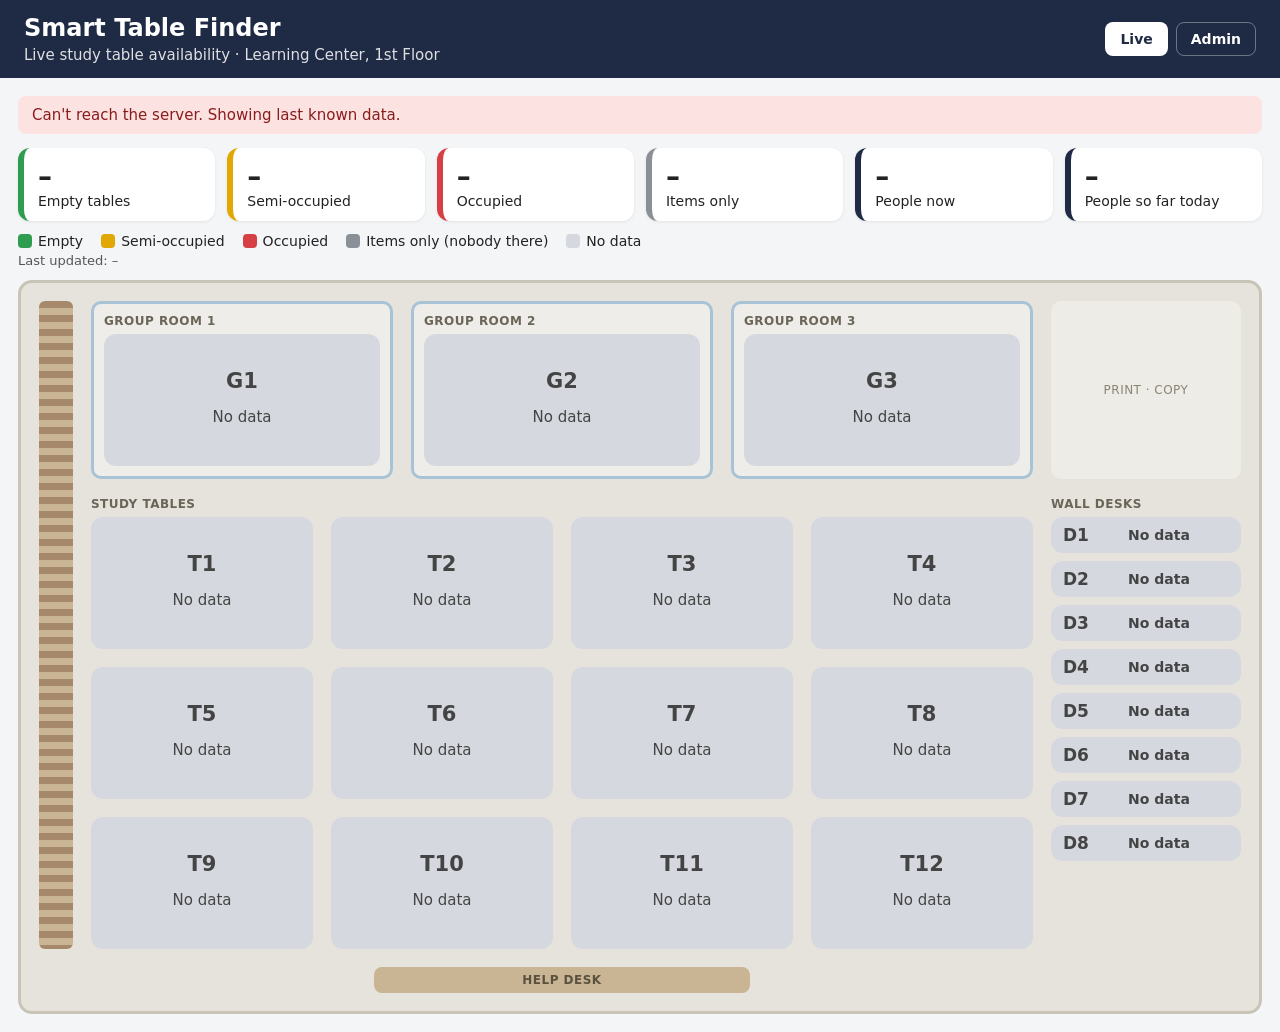
==== commit f531ea68: "Admin page with video upload, shared layout, detector table IDs" ====
--- a/frontend/index.html
+++ b/frontend/index.html
@@ -3,283 +3,110 @@
 <head>
 <meta charset="UTF-8">
 <meta name="viewport" content="width=device-width, initial-scale=1.0">
-<title>Smart Table Finder</title>
-<style>
-  * { box-sizing: border-box; }
-  body {
-    margin: 0;
-    font-family: system-ui, -apple-system, Segoe UI, Roboto, sans-serif;
-    background: #f4f5f7;
-    color: #222;
-  }
-  header {
-    background: #1f2a44;
-    color: #fff;
-    padding: 16px 20px;
-  }
-  header h1 { margin: 0; font-size: 22px; }
-  header p { margin: 4px 0 0; font-size: 14px; opacity: 0.8; }
-
-  main { max-width: 900px; margin: 0 auto; padding: 16px; }
-
-  .summary {
-    display: flex; gap: 10px; flex-wrap: wrap; margin-bottom: 12px;
-  }
-  .summary div {
-    background: #fff; border-radius: 10px; padding: 10px 14px;
-    box-shadow: 0 1px 3px rgba(0,0,0,0.08); font-size: 14px;
-  }
-  .summary b { font-size: 20px; display: block; }
-
-  /* Floor plan: tables are placed with x/y percentages */
-  .floor {
-    position: relative;
-    width: 100%;
-    aspect-ratio: 16 / 9;
-    background: #fff;
-    border: 3px solid #c9ccd3;
-    border-radius: 12px;
-    overflow: hidden;
-  }
-  .floor .label-door {
-    position: absolute; bottom: 4px; left: 50%; transform: translateX(-50%);
-    font-size: 12px; color: #888;
-  }
-  .table {
-    position: absolute;
-    transform: translate(-50%, -50%);
-    width: 22%;
-    height: 26%;
-    border-radius: 12px;
-    display: flex; flex-direction: column;
-    align-items: center; justify-content: center;
-    color: #fff; font-weight: 600;
-    box-shadow: 0 2px 6px rgba(0,0,0,0.15);
-    transition: background-color 0.4s;
-    text-align: center;
-    padding: 4px;
-  }
-  .table .name { font-size: clamp(12px, 2.2vw, 18px); }
-  .table .count { font-size: clamp(11px, 1.8vw, 15px); font-weight: 400; }
-  .table .state { font-size: clamp(10px, 1.5vw, 13px); font-weight: 400; opacity: 0.95; }
-
-  .free   { background: #2e9d4f; }
-  .partly { background: #e0a800; }
-  .full   { background: #d64045; }
-  .items  { background: #8a8f98; }
-  .unknown{ background: #c9ccd3; color: #333; }
-
-  .legend {
-    display: flex; gap: 16px; flex-wrap: wrap;
-    margin: 14px 0 6px; font-size: 14px;
-  }
-  .legend span { display: inline-flex; align-items: center; gap: 6px; }
-  .dot { width: 14px; height: 14px; border-radius: 4px; display: inline-block; }
-
-  .status-bar { font-size: 13px; color: #555; }
-  .qr-box {
-    display: flex; align-items: center; gap: 16px; flex-wrap: wrap;
-    background: #fff; border-radius: 12px; padding: 14px;
-    margin-top: 16px; box-shadow: 0 1px 3px rgba(0,0,0,0.08);
-  }
-  .qr-box img { width: 140px; height: 140px; image-rendering: pixelated; }
-  .qr-box .qr-text { font-size: 14px; }
-  .qr-box .qr-url { font-family: monospace; font-size: 15px; word-break: break-all; }
-  .offline {
-    display: none;
-    background: #fde2e2; color: #8a1c1c;
-    padding: 8px 12px; border-radius: 8px; margin-bottom: 12px; font-size: 14px;
-  }
-</style>
+<title>Smart Table Finder · Learning Center</title>
+<link rel="stylesheet" href="style.css">
 </head>
 <body>
 
 <header>
-  <h1>Smart Table Finder</h1>
-  <p>Live study table availability · Library, Ground Floor</p>
+  <div>
+    <h1>Smart Table Finder</h1>
+    <p>Live study table availability · Learning Center, 1st Floor</p>
+  </div>
+  <nav>
+    <a href="index.html" class="active">Live</a>
+    <a href="admin.html">Admin</a>
+  </nav>
 </header>
-<nav style="padding: 0.6rem 1rem"><a href="/photo.html">Detect tables in a photo or video</a></nav>
 
 <main>
   <div class="offline" id="offline">Can't reach the server. Showing last known data.</div>
 
   <div class="summary">
-    <div><b id="sum-free">0</b>Free tables</div>
-    <div><b id="sum-seats">0</b>Free seats</div>
-    <div><b id="sum-total">0</b>Tables total</div>
-  </div>
-
-  <div class="floor" id="floor">
-    <div class="label-door">▲ Entrance</div>
+    <div class="c-free"><b id="sum-free">–</b>Empty tables</div>
+    <div class="c-partly"><b id="sum-partly">–</b>Semi-occupied</div>
+    <div class="c-full"><b id="sum-full">–</b>Occupied</div>
+    <div class="c-items"><b id="sum-items">–</b>Items only</div>
+    <div class="c-people"><b id="sum-people-now">–</b>People now</div>
+    <div class="c-people"><b id="sum-people-today">–</b>People so far today</div>
   </div>
 
   <div class="legend">
-    <span><i class="dot free"></i>Free</span>
-    <span><i class="dot partly"></i>Partly taken</span>
-    <span><i class="dot full"></i>Full</span>
-    <span><i class="dot items"></i>Items only</span>
+    <span><i class="dot free"></i>Empty</span>
+    <span><i class="dot partly"></i>Semi-occupied</span>
+    <span><i class="dot full"></i>Occupied</span>
+    <span><i class="dot items"></i>Items only (nobody there)</span>
+    <span><i class="dot unknown"></i>No data</span>
   </div>
-
   <div class="status-bar" id="updated">Last updated: –</div>
 
-  <div class="qr-box">
-    <div id="qr"></div>
-    <div class="qr-text">
-      <b>Scan to check tables on your phone</b><br>
-      <span class="qr-url" id="qr-url"></span>
-    </div>
-  </div>
+  <div id="room"></div>
 </main>
 
-<script src="qrcode.js"></script>
-
+<script src="layout.js"></script>
 <script>
-  // ===== SETTINGS =====
-  // Fake data is used automatically when the file is opened by double-click,
-  // or when the address ends with ?fake=1. Otherwise it reads the backend.
+  // Fake data is used when the file is opened by double-click, or with ?fake=1.
   const USE_FAKE_DATA = location.protocol === "file:" ||
                         new URLSearchParams(location.search).has("fake");
-  const STATUS_URL = "/status";      // backend endpoint (Person 3)
+  // include_room=true also returns people_so_far when the backend supports it.
+  const STATUS_URL = "/status?include_room=true";
+  const REFRESH_MS = 2000;
 
-  // Address the QR code points to. Leave empty to use the address the page
-  // is opened with. Set it (e.g. "http://172.20.10.3:8000") if you open the
-  // page as localhost on the laptop but want phones to use the laptop's IP.
-  const PUBLIC_URL = "";
-  const REFRESH_MS = 2000;           // refresh every 2 seconds
+  const room = document.getElementById("room");
+  TOPA.buildFloor(room);
 
-  // Where each table sits on the floor plan (x, y in % of the floor).
-  // Change these to match the room in the test video.
-  const TABLE_LAYOUT = {
-    1: { x: 20, y: 28 },
-    2: { x: 50, y: 28 },
-    3: { x: 80, y: 28 },
-    4: { x: 35, y: 70 },
-    5: { x: 65, y: 70 }
-  };
-
-  const STATUS_TEXT = {
-    free: "Free",
-    partly: "Partly taken",
-    full: "Full",
-    items: "Items only"
-  };
-
-  // ===== FAKE DATA (for testing before the backend exists) =====
-  const fakeTables = [
-    { table_id: 1, seats: 4, people: 0, items: 0 },
-    { table_id: 2, seats: 4, people: 2, items: 1 },
-    { table_id: 3, seats: 2, people: 2, items: 2 },
-    { table_id: 4, seats: 4, people: 0, items: 2 },
-    { table_id: 5, seats: 6, people: 3, items: 1 }
-  ];
-
-  function statusFromCounts(t) {
-    if (t.people === 0 && t.items === 0) return "free";
-    if (t.people === 0 && t.items > 0) return "items";
+  // ===== FAKE DATA =====
+  const fakeIds = [...TOPA.GROUP_ROOMS, ...TOPA.STUDY_TABLES, ...TOPA.WALL_DESKS.slice(0, 6)];
+  const fake = fakeIds.map(t => ({
+    table_id: t.id, seats: t.seats,
+    people: Math.floor(Math.random() * (t.seats + 1)),
+    items: Math.floor(Math.random() * 3), items_seconds: 0
+  }));
+  let fakeToday = 41;
+  function fakeStatus(t) {
     if (t.people >= t.seats) return "full";
-    return "partly";
+    if (t.people > 0) return "partly";
+    return t.items ? "items" : "free";
+  }
+  function makeFake() {
+    const t = fake[Math.floor(Math.random() * fake.length)];
+    const before = t.people;
+    t.people = Math.floor(Math.random() * (t.seats + 1));
+    t.items = Math.floor(Math.random() * 3);
+    if (t.people > before) fakeToday += t.people - before;
+    fake.forEach(x => { x.items_seconds = fakeStatus(x) === "items" ? x.items_seconds + 2 : 0; });
+    return {
+      people_so_far: fakeToday,
+      tables: fake.map(x => ({ table_id: x.table_id, seats: x.seats, people: x.people,
+                               status: fakeStatus(x), items_seconds: x.items_seconds }))
+    };
   }
 
-  function makeFakeStatus() {
-    // Randomly change one table each refresh so you can see updates
-    const t = fakeTables[Math.floor(Math.random() * fakeTables.length)];
-    t.people = Math.floor(Math.random() * (t.seats + 1));
-    t.items = Math.floor(Math.random() * 3);
-    return fakeTables.map(t => ({
-      table_id: t.table_id,
-      seats: t.seats,
-      people: t.people,
-      status: statusFromCounts(t)
-    }));
-  }
-
-  // ===== DRAWING =====
-  function render(tables) {
-    const floor = document.getElementById("floor");
-    let freeTables = 0, freeSeats = 0;
-
-    // Tables the server no longer reports (e.g. detector stopped): show "No data"
-    const seen = new Set(tables.map(t => "table-" + t.table_id));
-    floor.querySelectorAll(".table").forEach(box => {
-      if (!seen.has(box.id)) {
-        box.className = "table unknown";
-        box.querySelector(".count").textContent = "";
-        box.querySelector(".state").textContent = "No data";
-      }
-    });
-
-    tables.forEach(t => {
-      const pos = TABLE_LAYOUT[t.table_id] || { x: 50, y: 50 };
-      let box = document.getElementById("table-" + t.table_id);
-
-      if (!box) {
-        box = document.createElement("div");
-        box.id = "table-" + t.table_id;
-        box.innerHTML = '<div class="name"></div><div class="count"></div><div class="state"></div>';
-        floor.appendChild(box);
-      }
-
-      const status = STATUS_TEXT[t.status] ? t.status : "unknown";
-      box.className = "table " + status;
-      box.style.left = pos.x + "%";
-      box.style.top = pos.y + "%";
-      box.querySelector(".name").textContent = "Table " + t.table_id;
-      box.querySelector(".count").textContent = t.people + " / " + t.seats + " seats";
-      box.querySelector(".state").textContent = STATUS_TEXT[t.status] || "Unknown";
-
-      if (t.status === "free") freeTables++;
-      if (t.status === "free" || t.status === "partly") {
-        freeSeats += Math.max(t.seats - t.people, 0);
-      }
-    });
-
-    document.getElementById("sum-free").textContent = freeTables;
-    document.getElementById("sum-seats").textContent = freeSeats;
-    document.getElementById("sum-total").textContent = tables.length;
-    document.getElementById("updated").textContent =
-      "Last updated: " + new Date().toLocaleTimeString("en-GB");
-  }
-
-  // ===== GET DATA =====
+  // ===== LIVE UPDATES =====
   async function update() {
     const offline = document.getElementById("offline");
     try {
-      let tables;
+      let data;
       if (USE_FAKE_DATA) {
-        tables = makeFakeStatus();
+        data = makeFake();
       } else {
         const res = await fetch(STATUS_URL, { cache: "no-store" });
         if (!res.ok) throw new Error("HTTP " + res.status);
-        tables = await res.json();
+        data = await res.json();
       }
+      // The backend returns either a list of tables, or {tables, people_so_far, ...}
+      const rows = Array.isArray(data) ? data : (data.tables || []);
+      const soFar = Array.isArray(data) ? null : data.people_so_far;
       offline.style.display = "none";
-      render(tables);
+      TOPA.renderSummary(TOPA.renderTables(room, rows), soFar);
+      document.getElementById("updated").textContent =
+        "Last updated: " + new Date().toLocaleTimeString();
     } catch (err) {
       console.log("Update failed:", err);
       offline.style.display = "block";
     }
   }
 
-  // ===== QR CODE =====
-  function drawQR() {
-    const isLocal = location.protocol === "file:" ||
-                    ["localhost", "127.0.0.1"].includes(location.hostname);
-    const url = PUBLIC_URL || (isLocal ? "" : location.origin + "/");
-    const urlEl = document.getElementById("qr-url");
-
-    if (!url) {
-      urlEl.textContent = "Open this page as http://YOUR-IP:8000 (or set PUBLIC_URL) to show the QR code.";
-      return;
-    }
-    urlEl.textContent = url;
-    if (typeof qrcode !== "function") return;   // QR library missing: show the address only
-    const qr = qrcode(0, "M");
-    qr.addData(url);
-    qr.make();
-    document.getElementById("qr").innerHTML = qr.createImgTag(5, 8);
-  }
-
-  drawQR();
   update();
   setInterval(update, REFRESH_MS);
 </script>
--- a/frontend/style.css
+++ b/frontend/style.css
@@ -0,0 +1,170 @@
+/* Shared styles for the student dashboard (index.html) and the admin page (admin.html) */
+* { box-sizing: border-box; }
+body {
+  margin: 0;
+  font-family: system-ui, -apple-system, Segoe UI, Roboto, sans-serif;
+  background: #f4f5f7;
+  color: #222;
+}
+header {
+  background: #1f2a44; color: #fff; padding: 14px 24px;
+  display: flex; align-items: center; justify-content: space-between; gap: 16px; flex-wrap: wrap;
+}
+header h1 { margin: 0; font-size: 24px; }
+header p { margin: 4px 0 0; font-size: 15px; opacity: 0.85; }
+header nav { display: flex; gap: 8px; }
+header nav a {
+  color: #fff; text-decoration: none; font-size: 14px; font-weight: 600;
+  padding: 8px 14px; border-radius: 8px; border: 1px solid rgba(255,255,255,0.35);
+}
+header nav a.active { background: #fff; color: #1f2a44; }
+
+main { max-width: 1300px; margin: 0 auto; padding: 18px; }
+
+.offline {
+  display: none;
+  background: #fde2e2; color: #8a1c1c;
+  padding: 10px 14px; border-radius: 8px; margin-bottom: 14px; font-size: 15px;
+}
+
+/* ===== Summary ===== */
+.summary { display: grid; grid-template-columns: repeat(6, 1fr); gap: 12px; }
+.summary div {
+  background: #fff; border-radius: 12px; padding: 12px 14px;
+  box-shadow: 0 1px 3px rgba(0,0,0,0.08); font-size: 14px;
+  border-left: 6px solid #c9ccd3;
+}
+.summary b { font-size: 28px; display: block; }
+.summary .c-free   { border-left-color: #2e9d4f; }
+.summary .c-partly { border-left-color: #e0a800; }
+.summary .c-full   { border-left-color: #d64045; }
+.summary .c-items  { border-left-color: #8a8f98; }
+.summary .c-people { border-left-color: #1f2a44; }
+
+.legend { display: flex; gap: 18px; flex-wrap: wrap; margin: 12px 0 4px; font-size: 14px; }
+.legend span { display: inline-flex; align-items: center; gap: 6px; }
+.dot { width: 14px; height: 14px; border-radius: 4px; display: inline-block; }
+.status-bar { font-size: 13px; color: #555; margin-bottom: 12px; }
+
+/* ===== Room layout (same arrangement as the camera view) ===== */
+.floor {
+  display: grid;
+  grid-template-columns: 34px 1fr 190px;
+  grid-template-areas:
+    "shelf rooms print"
+    "shelf study desks"
+    ".     help  .";
+  gap: 18px;
+  background: #e6e3dc;
+  border: 3px solid #c9c4b8;
+  border-radius: 14px;
+  padding: 18px;
+}
+.area-label {
+  font-size: 12px; font-weight: 600; color: #6b6558;
+  text-transform: uppercase; letter-spacing: 0.04em; margin-bottom: 6px;
+}
+.rooms { grid-area: rooms; display: grid; grid-template-columns: repeat(3, 1fr); gap: 18px; }
+.room { border: 3px solid #a9c3d6; border-radius: 10px; background: rgba(255,255,255,0.35); padding: 10px; }
+.print {
+  grid-area: print; border-radius: 10px; background: rgba(255,255,255,0.3);
+  display: flex; align-items: center; justify-content: center;
+  font-size: 12px; color: #8a8475; text-transform: uppercase; letter-spacing: 0.04em;
+}
+.shelf { grid-area: shelf; border-radius: 6px; background: repeating-linear-gradient(180deg, #a5896a 0 7px, #c9b494 7px 14px); }
+.study-wrap { grid-area: study; }
+.study { display: grid; grid-template-columns: repeat(4, 1fr); gap: 18px; }
+.desks-wrap { grid-area: desks; }
+.desks { display: flex; flex-direction: column; gap: 8px; }
+.help {
+  grid-area: help; justify-self: center; width: 40%;
+  background: #c9b494; border-radius: 8px; padding: 6px;
+  text-align: center; font-size: 12px; font-weight: 600; color: #5b513f;
+  text-transform: uppercase; letter-spacing: 0.04em;
+}
+
+/* ===== Table cards ===== */
+.card {
+  border-radius: 12px; padding: 14px 10px; color: #fff; text-align: center;
+  box-shadow: 0 2px 8px rgba(0,0,0,0.15); transition: background-color 0.4s;
+  min-height: 132px;
+  display: flex; flex-direction: column; align-items: center; justify-content: center; gap: 5px;
+}
+.card.hidden { display: none; }
+.card .name  { font-size: 21px; font-weight: 700; }
+.card .count { font-size: 16px; font-weight: 600; }
+.card .state { font-size: 15px; }
+.card .timer { font-size: 13px; font-weight: 600; }
+.seats { display: flex; flex-wrap: wrap; justify-content: center; gap: 5px; max-width: 140px; }
+.seat { width: 14px; height: 14px; border-radius: 50%; border: 2px solid rgba(255,255,255,0.9); }
+.seat.taken { background: rgba(255,255,255,0.95); }
+
+.desks .card { min-height: 0; padding: 8px 12px; flex-direction: row; justify-content: space-between; gap: 8px; }
+.desks .name { font-size: 17px; }
+.desks .state { font-size: 14px; font-weight: 600; }
+.desks .count, .desks .seats { display: none; }
+.desks .timer { font-size: 12px; }
+
+.free    { background: #2e9d4f; }
+.partly  { background: #e0a800; color: #222; }
+.partly .seat { border-color: rgba(34,34,34,0.75); }
+.partly .seat.taken { background: rgba(34,34,34,0.8); }
+.full    { background: #d64045; }
+.items   { background: #8a8f98; }
+.unknown { background: #d5d8de; color: #444; box-shadow: none; }
+.unknown .seat { border-color: #9aa0ab; }
+
+/* ===== Admin page ===== */
+.panel {
+  background: #fff; border-radius: 12px; padding: 18px;
+  box-shadow: 0 1px 3px rgba(0,0,0,0.08); margin-bottom: 16px;
+}
+.panel h2 { margin: 0 0 6px; font-size: 18px; }
+.panel .hint { margin: 0 0 12px; font-size: 14px; color: #555; }
+.upload-row { display: flex; gap: 12px; flex-wrap: wrap; align-items: center; }
+.btn {
+  background: #1f2a44; color: #fff; border: none; border-radius: 8px;
+  padding: 10px 18px; font-size: 15px; font-weight: 600; cursor: pointer;
+}
+.btn.secondary { background: #e6e8ee; color: #1f2a44; }
+.btn:disabled { opacity: 0.5; cursor: default; }
+.file-name { font-size: 14px; color: #333; }
+.token { font-size: 13px; color: #555; }
+.token input { padding: 7px 9px; border: 1px solid #c9ccd3; border-radius: 6px; width: 200px; }
+.message { margin-top: 12px; padding: 10px 12px; border-radius: 8px; font-size: 14px; display: none; }
+.message.info  { display: block; background: #eef2fb; color: #1f2a44; }
+.message.error { display: block; background: #fde2e2; color: #8a1c1c; }
+.message.ok    { display: block; background: #e3f4e8; color: #1d5e31; }
+.spinner {
+  display: inline-block; width: 14px; height: 14px; margin-right: 8px; vertical-align: -2px;
+  border: 2px solid #9fb0d6; border-top-color: #1f2a44; border-radius: 50%;
+  animation: spin 0.8s linear infinite;
+}
+@keyframes spin { to { transform: rotate(360deg); } }
+
+.replay { display: grid; grid-template-columns: 1fr 1fr; gap: 16px; align-items: start; }
+.replay video { width: 100%; border-radius: 10px; background: #111; }
+.time-row { display: flex; align-items: center; gap: 12px; margin-top: 10px; font-size: 14px; }
+.time-row input[type=range] { flex: 1; }
+.timeline { width: 100%; border-collapse: collapse; font-size: 14px; }
+.timeline th, .timeline td { padding: 6px 8px; border-bottom: 1px solid #eee; text-align: right; }
+.timeline th:first-child, .timeline td:first-child { text-align: left; }
+.timeline tr.current td { background: #eef2fb; font-weight: 600; }
+.timeline-wrap { max-height: 320px; overflow: auto; }
+
+/* ===== Phones and narrow screens ===== */
+@media (max-width: 900px) {
+  .summary { grid-template-columns: repeat(3, 1fr); }
+  .floor { grid-template-columns: 1fr; grid-template-areas: "rooms" "study" "desks"; padding: 12px; }
+  .shelf, .print, .help { display: none; }
+  .study { grid-template-columns: repeat(2, 1fr); gap: 12px; }
+  .rooms { gap: 10px; }
+  .room { padding: 6px; }
+  .desks { display: grid; grid-template-columns: repeat(2, 1fr); }
+  .replay { grid-template-columns: 1fr; }
+}
+@media (max-width: 560px) {
+  .summary { grid-template-columns: repeat(2, 1fr); }
+  .rooms { grid-template-columns: 1fr; }
+  .card { min-height: 112px; }
+}
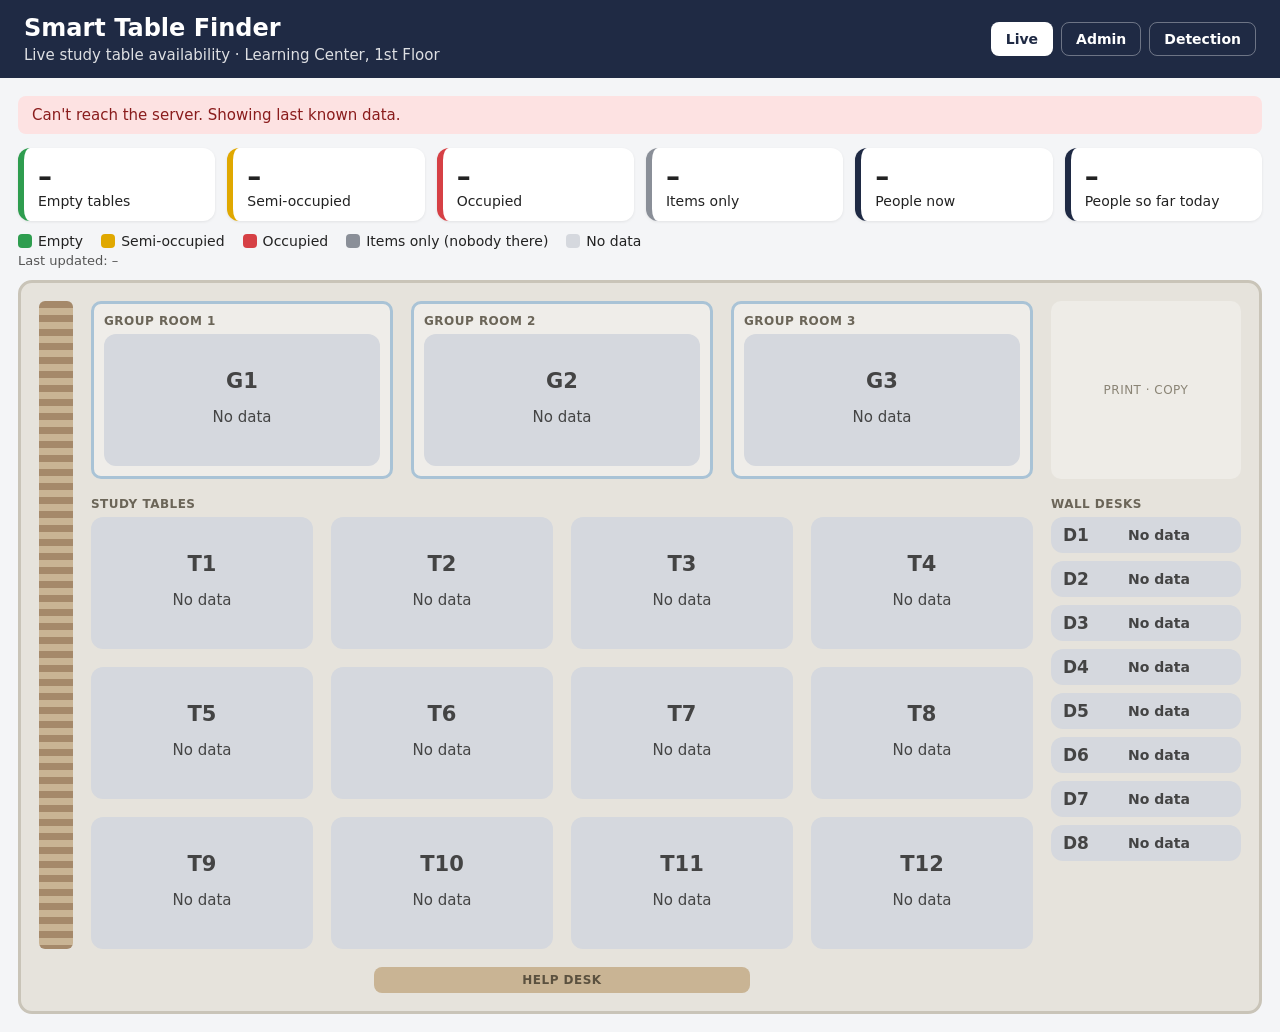
==== commit f25f2975: "Integrate the latest live dashboard and admin video timeline" ====
--- a/frontend/index.html
+++ b/frontend/index.html
@@ -16,6 +16,7 @@
   <nav>
     <a href="index.html" class="active">Live</a>
     <a href="admin.html">Admin</a>
+    <a href="photo.html">Detection</a>
   </nav>
 </header>
 
@@ -100,7 +101,7 @@
       offline.style.display = "none";
       TOPA.renderSummary(TOPA.renderTables(room, rows), soFar);
       document.getElementById("updated").textContent =
-        "Last updated: " + new Date().toLocaleTimeString();
+        "Last updated: " + new Date().toLocaleTimeString("en-GB");
     } catch (err) {
       console.log("Update failed:", err);
       offline.style.display = "block";
